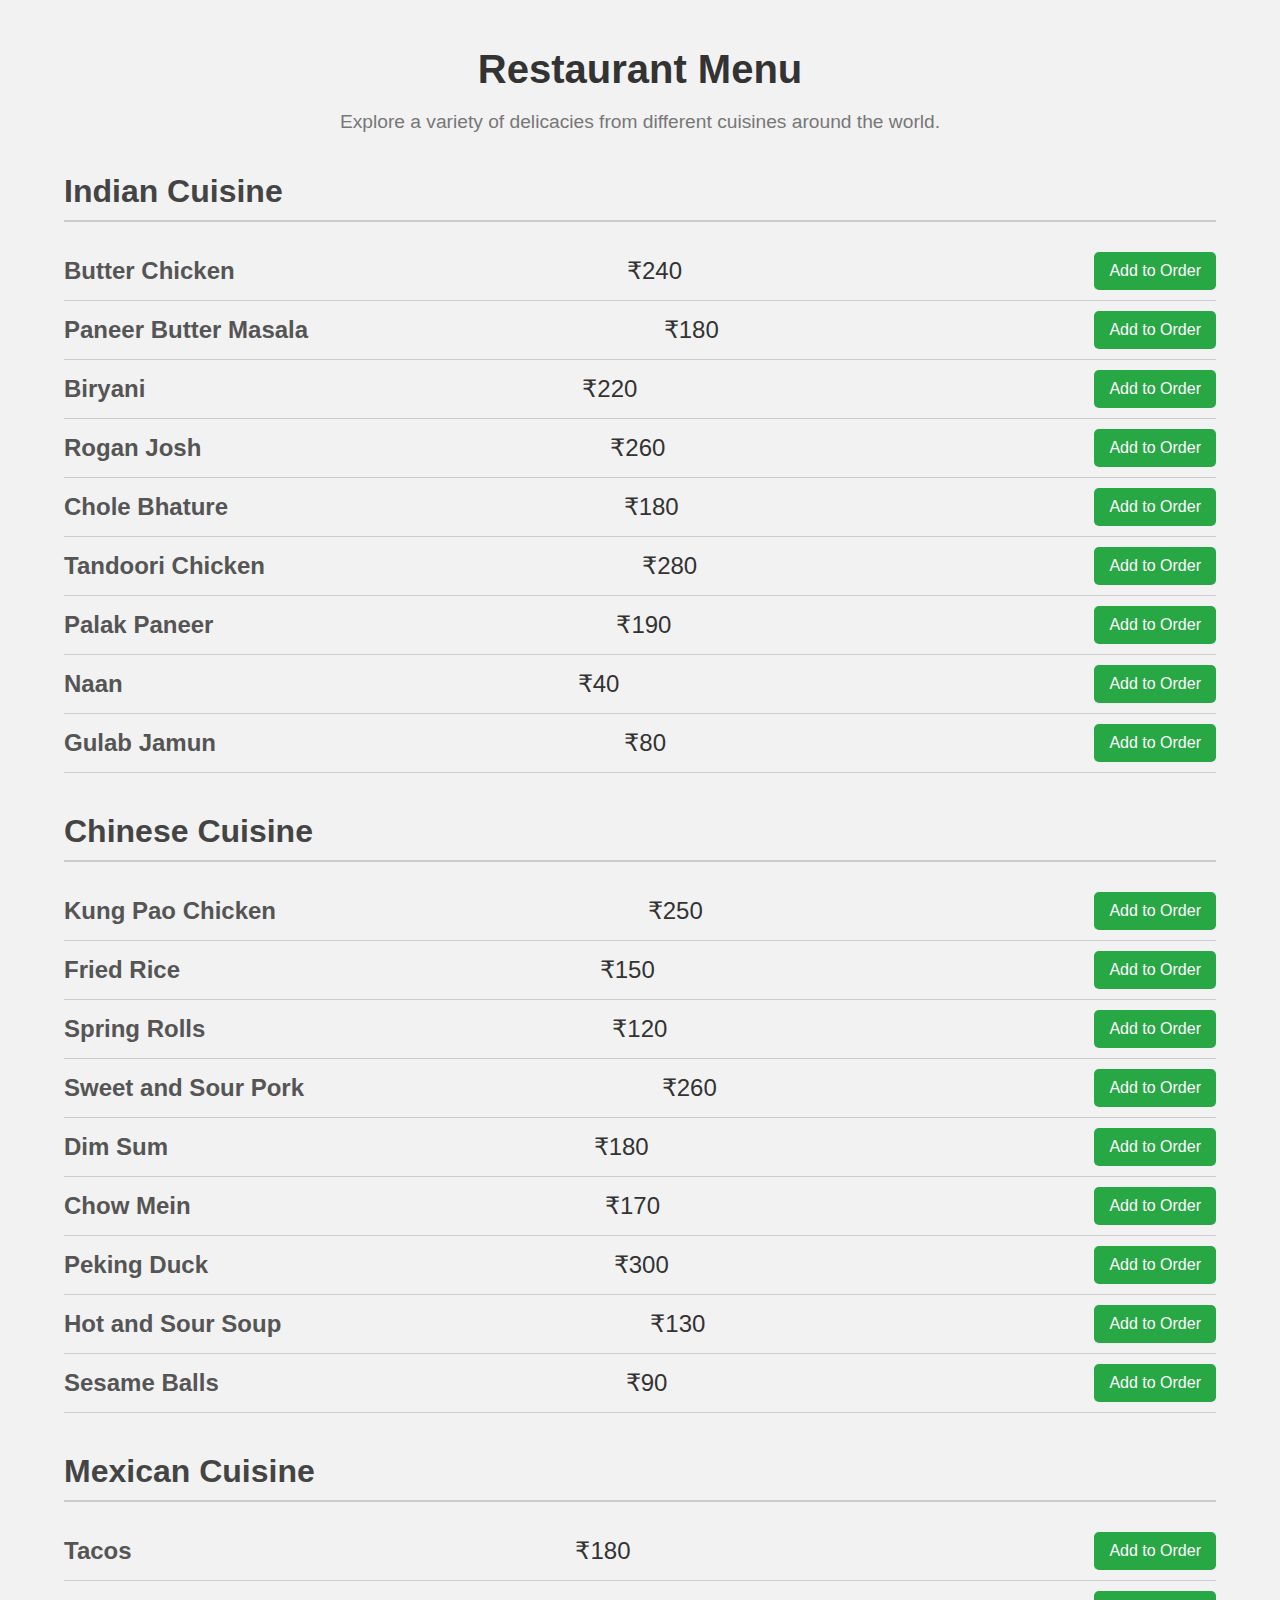
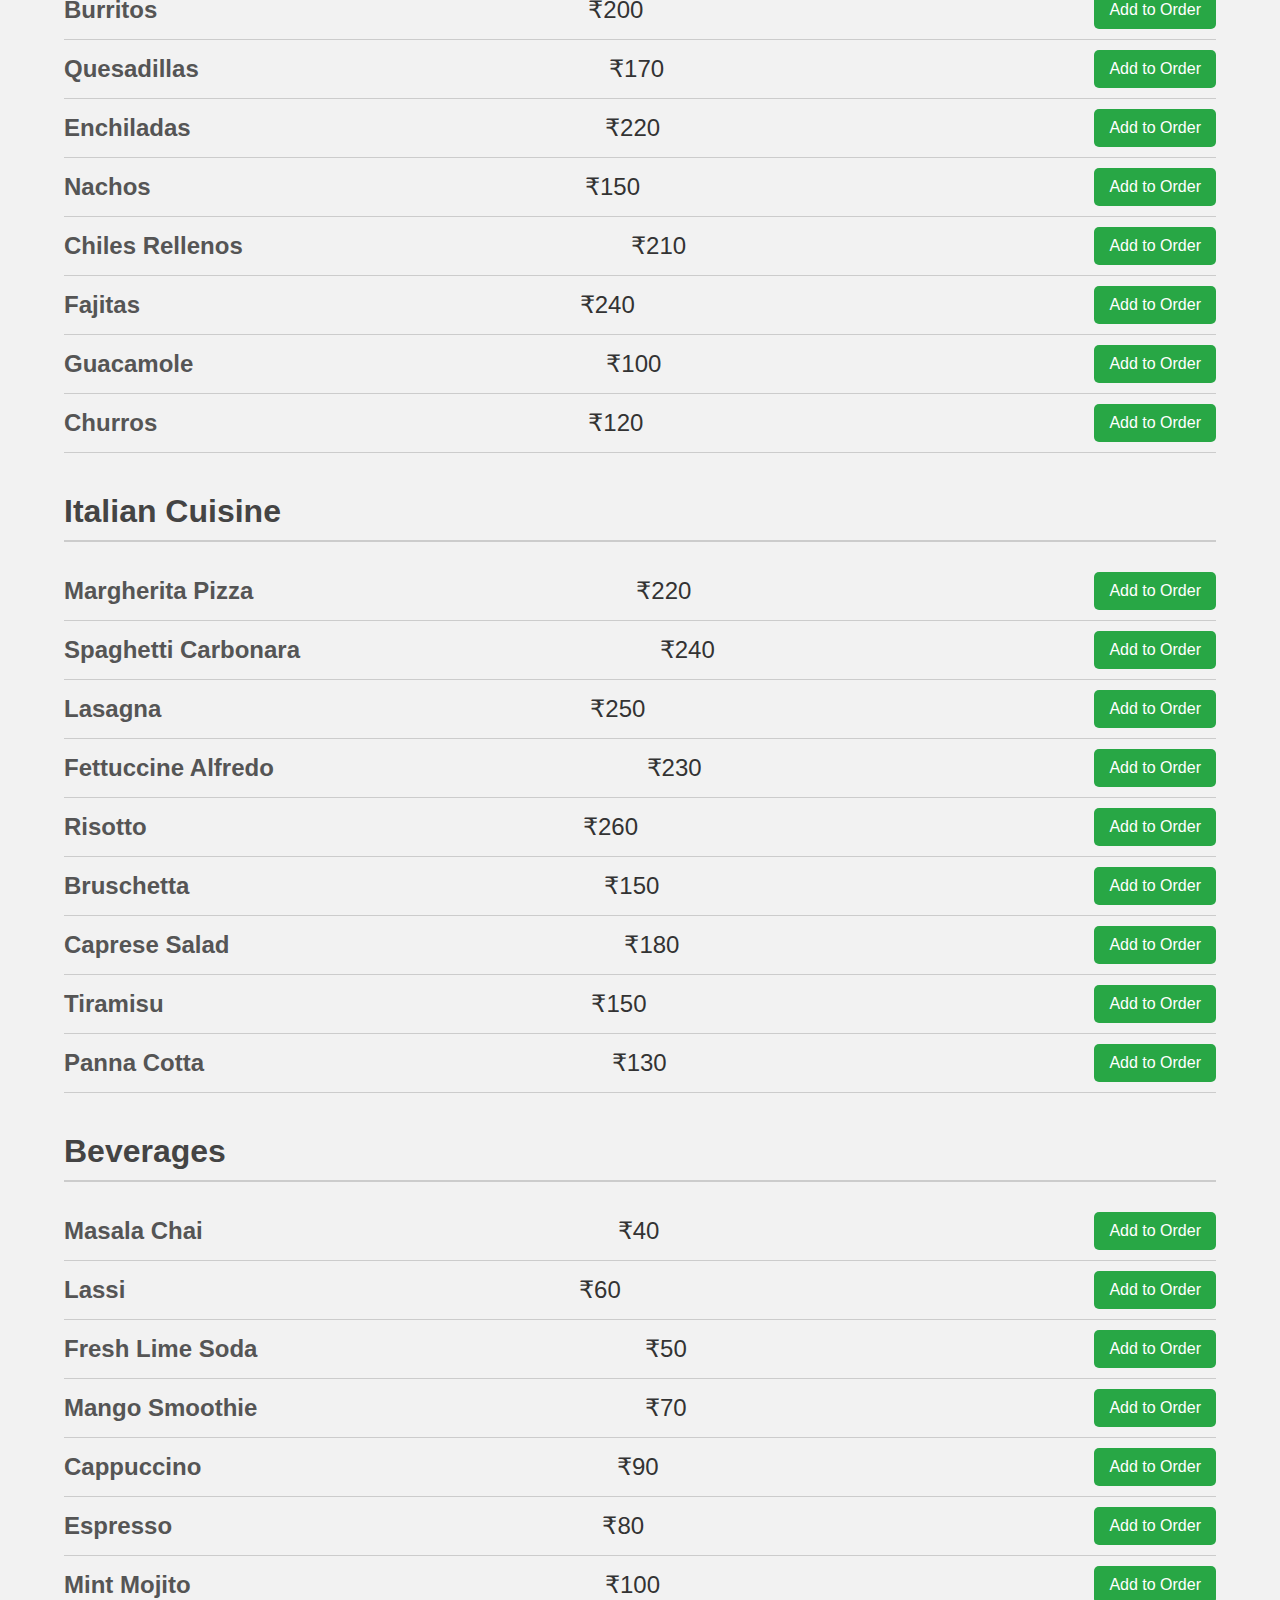
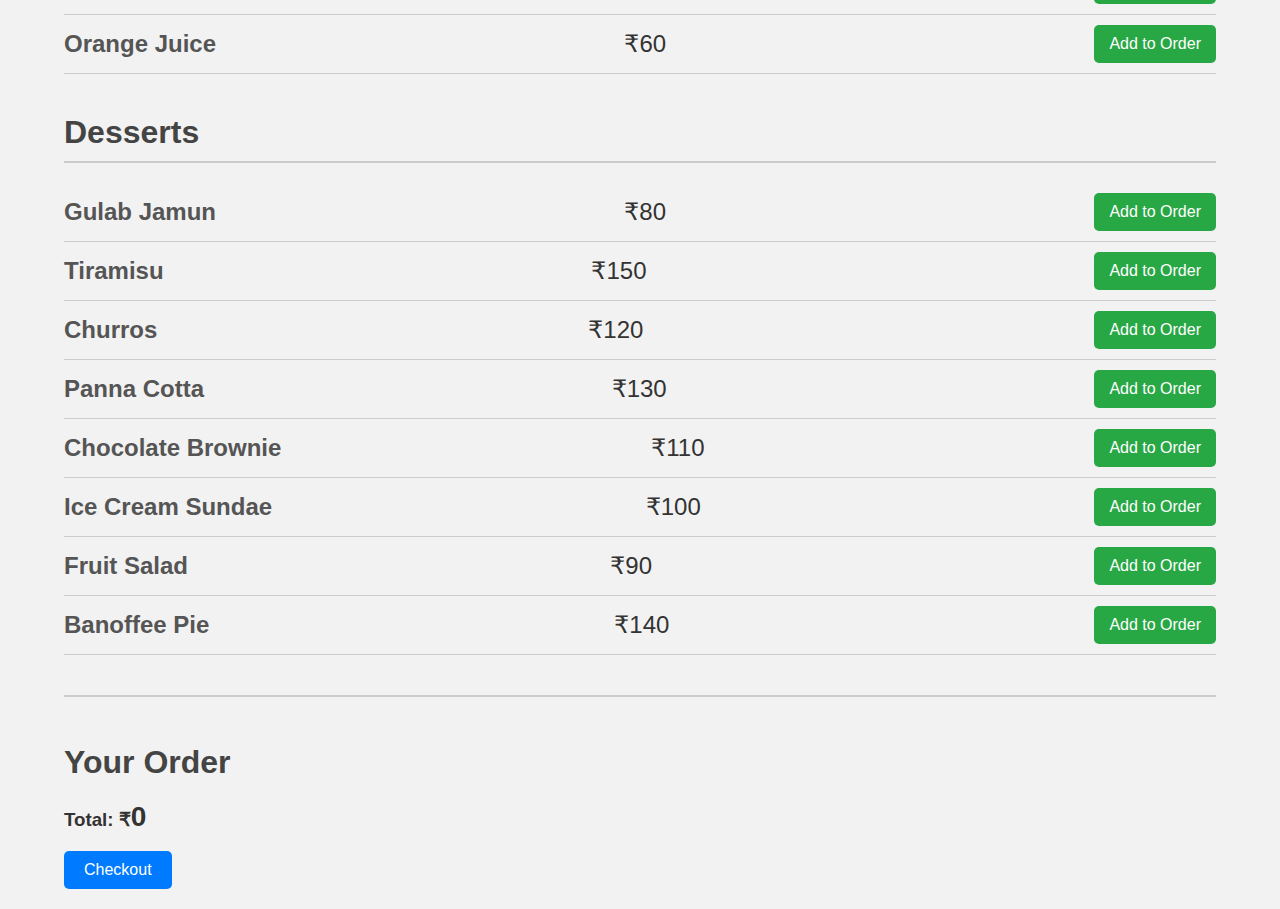
==== menu.html @ 2092a17e "Add files via upload" ====
<!DOCTYPE html>
<html lang="en">
<head>
    <meta charset="UTF-8">
    <meta name="viewport" content="width=device-width, initial-scale=1.0">
    <title>Menu</title>
    <link rel="stylesheet" href="styles.css">
</head>
<body>
    <div class="container">
        <header>
            <h1>Restaurant Menu</h1>
            <p>Explore a variety of delicacies from different cuisines around the world.</p>
        </header>

        <!-- Indian Cuisine Section -->
        <section class="menu">
            <h2>Indian Cuisine</h2>
            <div class="menu-item">
                <h3>Butter Chicken</h3>
                <span class="price">₹240</span>
                <button class="add-btn" onclick="addToOrder('Butter Chicken', 240)">Add to Order</button>
            </div>
            <div class="menu-item">
                <h3>Paneer Butter Masala</h3>
                <span class="price">₹180</span>
                <button class="add-btn" onclick="addToOrder('Paneer Butter Masala', 180)">Add to Order</button>
            </div>
            <div class="menu-item">
                <h3>Biryani</h3>
                <span class="price">₹220</span>
                <button class="add-btn" onclick="addToOrder('Biryani', 220)">Add to Order</button>
            </div>
            <div class="menu-item">
                <h3>Rogan Josh</h3>
                <span class="price">₹260</span>
                <button class="add-btn" onclick="addToOrder('Rogan Josh', 260)">Add to Order</button>
            </div>
            <div class="menu-item">
                <h3>Chole Bhature</h3>
                <span class="price">₹180</span>
                <button class="add-btn" onclick="addToOrder('Chole Bhature', 180)">Add to Order</button>
            </div>
            <div class="menu-item">
                <h3>Tandoori Chicken</h3>
                <span class="price">₹280</span>
                <button class="add-btn" onclick="addToOrder('Tandoori Chicken', 280)">Add to Order</button>
            </div>
            <div class="menu-item">
                <h3>Palak Paneer</h3>
                <span class="price">₹190</span>
                <button class="add-btn" onclick="addToOrder('Palak Paneer', 190)">Add to Order</button>
            </div>
            <div class="menu-item">
                <h3>Naan</h3>
                <span class="price">₹40</span>
                <button class="add-btn" onclick="addToOrder('Naan', 40)">Add to Order</button>
            </div>
            <div class="menu-item">
                <h3>Gulab Jamun</h3>
                <span class="price">₹80</span>
                <button class="add-btn" onclick="addToOrder('Gulab Jamun', 80)">Add to Order</button>
            </div>
        </section>

        <!-- Chinese Cuisine Section -->
        <section class="menu">
            <h2>Chinese Cuisine</h2>
            <div class="menu-item">
                <h3>Kung Pao Chicken</h3>
                <span class="price">₹250</span>
                <button class="add-btn" onclick="addToOrder('Kung Pao Chicken', 250)">Add to Order</button>
            </div>
            <div class="menu-item">
                <h3>Fried Rice</h3>
                <span class="price">₹150</span>
                <button class="add-btn" onclick="addToOrder('Fried Rice', 150)">Add to Order</button>
            </div>
            <div class="menu-item">
                <h3>Spring Rolls</h3>
                <span class="price">₹120</span>
                <button class="add-btn" onclick="addToOrder('Spring Rolls', 120)">Add to Order</button>
            </div>
            <div class="menu-item">
                <h3>Sweet and Sour Pork</h3>
                <span class="price">₹260</span>
                <button class="add-btn" onclick="addToOrder('Sweet and Sour Pork', 260)">Add to Order</button>
            </div>
            <div class="menu-item">
                <h3>Dim Sum</h3>
                <span class="price">₹180</span>
                <button class="add-btn" onclick="addToOrder('Dim Sum', 180)">Add to Order</button>
            </div>
            <div class="menu-item">
                <h3>Chow Mein</h3>
                <span class="price">₹170</span>
                <button class="add-btn" onclick="addToOrder('Chow Mein', 170)">Add to Order</button>
            </div>
            <div class="menu-item">
                <h3>Peking Duck</h3>
                <span class="price">₹300</span>
                <button class="add-btn" onclick="addToOrder('Peking Duck', 300)">Add to Order</button>
            </div>
            <div class="menu-item">
                <h3>Hot and Sour Soup</h3>
                <span class="price">₹130</span>
                <button class="add-btn" onclick="addToOrder('Hot and Sour Soup', 130)">Add to Order</button>
            </div>
            <div class="menu-item">
                <h3>Sesame Balls</h3>
                <span class="price">₹90</span>
                <button class="add-btn" onclick="addToOrder('Sesame Balls', 90)">Add to Order</button>
            </div>
        </section>

        <!-- Mexican Cuisine Section -->
        <section class="menu">
            <h2>Mexican Cuisine</h2>
            <div class="menu-item">
                <h3>Tacos</h3>
                <span class="price">₹180</span>
                <button class="add-btn" onclick="addToOrder('Tacos', 180)">Add to Order</button>
            </div>
            <div class="menu-item">
                <h3>Burritos</h3>
                <span class="price">₹200</span>
                <button class="add-btn" onclick="addToOrder('Burritos', 200)">Add to Order</button>
            </div>
            <div class="menu-item">
                <h3>Quesadillas</h3>
                <span class="price">₹170</span>
                <button class="add-btn" onclick="addToOrder('Quesadillas', 170)">Add to Order</button>
            </div>
            <div class="menu-item">
                <h3>Enchiladas</h3>
                <span class="price">₹220</span>
                <button class="add-btn" onclick="addToOrder('Enchiladas', 220)">Add to Order</button>
            </div>
            <div class="menu-item">
                <h3>Nachos</h3>
                <span class="price">₹150</span>
                <button class="add-btn" onclick="addToOrder('Nachos', 150)">Add to Order</button>
            </div>
            <div class="menu-item">
                <h3>Chiles Rellenos</h3>
                <span class="price">₹210</span>
                <button class="add-btn" onclick="addToOrder('Chiles Rellenos', 210)">Add to Order</button>
            </div>
            <div class="menu-item">
                <h3>Fajitas</h3>
                <span class="price">₹240</span>
                <button class="add-btn" onclick="addToOrder('Fajitas', 240)">Add to Order</button>
            </div>
            <div class="menu-item">
                <h3>Guacamole</h3>
                <span class="price">₹100</span>
                <button class="add-btn" onclick="addToOrder('Guacamole', 100)">Add to Order</button>
            </div>
            <div class="menu-item">
                <h3>Churros</h3>
                <span class="price">₹120</span>
                <button class="add-btn" onclick="addToOrder('Churros', 120)">Add to Order</button>
            </div>
        </section>

        <!-- Italian Cuisine Section -->
        <section class="menu">
            <h2>Italian Cuisine</h2>
            <div class="menu-item">
                <h3>Margherita Pizza</h3>
                <span class="price">₹220</span>
                <button class="add-btn" onclick="addToOrder('Margherita Pizza', 220)">Add to Order</button>
            </div>
            <div class="menu-item">
                <h3>Spaghetti Carbonara</h3>
                <span class="price">₹240</span>
                <button class="add-btn" onclick="addToOrder('Spaghetti Carbonara', 240)">Add to Order</button>
            </div>
            <div class="menu-item">
                <h3>Lasagna</h3>
                <span class="price">₹250</span>
                <button class="add-btn" onclick="addToOrder('Lasagna', 250)">Add to Order</button>
            </div>
            <div class="menu-item">
                <h3>Fettuccine Alfredo</h3>
                <span class="price">₹230</span>
                <button class="add-btn" onclick="addToOrder('Fettuccine Alfredo', 230)">Add to Order</button>
            </div>
            <div class="menu-item">
                <h3>Risotto</h3>
                <span class="price">₹260</span>
                <button class="add-btn" onclick="addToOrder('Risotto', 260)">Add to Order</button>
            </div>
            <div class="menu-item">
                <h3>Bruschetta</h3>
                <span class="price">₹150</span>
                <button class="add-btn" onclick="addToOrder('Bruschetta', 150)">Add to Order</button>
            </div>
            <div class="menu-item">
                <h3>Caprese Salad</h3>
                <span class="price">₹180</span>
                <button class="add-btn" onclick="addToOrder('Caprese Salad', 180)">Add to Order</button>
            </div>
            <div class="menu-item">
                <h3>Tiramisu</h3>
                <span class="price">₹150</span>
                <button class="add-btn" onclick="addToOrder('Tiramisu', 150)">Add to Order</button>
            </div>
            <div class="menu-item">
                <h3>Panna Cotta</h3>
                <span class="price">₹130</span>
                <button class="add-btn" onclick="addToOrder('Panna Cotta', 130)">Add to Order</button>
            </div>
        </section>

        <!-- Beverages Section -->
        <section class="menu">
            <h2>Beverages</h2>
            <div class="menu-item">
                <h3>Masala Chai</h3>
                <span class="price">₹40</span>
                <button class="add-btn" onclick="addToOrder('Masala Chai', 40)">Add to Order</button>
            </div>
            <div class="menu-item">
                <h3>Lassi</h3>
                <span class="price">₹60</span>
                <button class="add-btn" onclick="addToOrder('Lassi', 60)">Add to Order</button>
            </div>
            <div class="menu-item">
                <h3>Fresh Lime Soda</h3>
                <span class="price">₹50</span>
                <button class="add-btn" onclick="addToOrder('Fresh Lime Soda', 50)">Add to Order</button>
            </div>
            <div class="menu-item">
                <h3>Mango Smoothie</h3>
                <span class="price">₹70</span>
                <button class="add-btn" onclick="addToOrder('Mango Smoothie', 70)">Add to Order</button>
            </div>
            <div class="menu-item">
                <h3>Cappuccino</h3>
                <span class="price">₹90</span>
                <button class="add-btn" onclick="addToOrder('Cappuccino', 90)">Add to Order</button>
            </div>
            <div class="menu-item">
                <h3>Espresso</h3>
                <span class="price">₹80</span>
                <button class="add-btn" onclick="addToOrder('Espresso', 80)">Add to Order</button>
            </div>
            <div class="menu-item">
                <h3>Mint Mojito</h3>
                <span class="price">₹100</span>
                <button class="add-btn" onclick="addToOrder('Mint Mojito', 100)">Add to Order</button>
            </div>
            <div class="menu-item">
                <h3>Orange Juice</h3>
                <span class="price">₹60</span>
                <button class="add-btn" onclick="addToOrder('Orange Juice', 60)">Add to Order</button>
            </div>
        </section>

        <!-- Desserts Section -->
        <section class="menu">
            <h2>Desserts</h2>
            <div class="menu-item">
                <h3>Gulab Jamun</h3>
                <span class="price">₹80</span>
                <button class="add-btn" onclick="addToOrder('Gulab Jamun', 80)">Add to Order</button>
            </div>
            <div class="menu-item">
                <h3>Tiramisu</h3>
                <span class="price">₹150</span>
                <button class="add-btn" onclick="addToOrder('Tiramisu', 150)">Add to Order</button>
            </div>
            <div class="menu-item">
                <h3>Churros</h3>
                <span class="price">₹120</span>
                <button class="add-btn" onclick="addToOrder('Churros', 120)">Add to Order</button>
            </div>
            <div class="menu-item">
                <h3>Panna Cotta</h3>
                <span class="price">₹130</span>
                <button class="add-btn" onclick="addToOrder('Panna Cotta', 130)">Add to Order</button>
            </div>
            <div class="menu-item">
                <h3>Chocolate Brownie</h3>
                <span class="price">₹110</span>
                <button class="add-btn" onclick="addToOrder('Chocolate Brownie', 110)">Add to Order</button>
            </div>
            <div class="menu-item">
                <h3>Ice Cream Sundae</h3>
                <span class="price">₹100</span>
                <button class="add-btn" onclick="addToOrder('Ice Cream Sundae', 100)">Add to Order</button>
            </div>
            <div class="menu-item">
                <h3>Fruit Salad</h3>
                <span class="price">₹90</span>
                <button class="add-btn" onclick="addToOrder('Fruit Salad', 90)">Add to Order</button>
            </div>
            <div class="menu-item">
                <h3>Banoffee Pie</h3>
                <span class="price">₹140</span>
                <button class="add-btn" onclick="addToOrder('Banoffee Pie', 140)">Add to Order</button>
            </div>
        </section>

        <!-- Order Summary Section -->
        <footer>
            <h2>Your Order</h2>
            <div id="order-list"></div>
            <h3>Total: ₹<span id="total-amount">0</span></h3>
            <button id="checkout-btn">Checkout</button>
        </footer>
    </div>

    <script src="Menu.js"></script>
</body>
</html>
---- styles.css ----
/* General styles */
body {
    font-family: Arial, sans-serif;
    margin: 0;
    padding: 0;
    background-color: #f2f2f2; /* Light grey background */
    color: #333;
}

.container {
    width: 90%;
    max-width: 1200px;
    margin: 0 auto;
    padding: 20px;
}

header {
    text-align: center;
    margin-bottom: 40px;
}

h1 {
    font-size: 2.5em;
    color: #333;
    margin-bottom: 10px;
}

p {
    font-size: 1.2em;
    color: #777;
}

/* Menu Section Styles */
.menu {
    margin-bottom: 40px;
}

.menu h2 {
    font-size: 2em;
    color: #444;
    border-bottom: 2px solid #ccc;
    padding-bottom: 10px;
    margin-bottom: 20px;
}

.menu-item {
    display: flex;
    justify-content: space-between;
    align-items: center;
    padding: 10px 0;
    border-bottom: 1px solid #ccc;
}

.menu-item h3 {
    font-size: 1.5em;
    color: #555;
    margin: 0;
}

.price {
    font-size: 1.5em;
    color: #333;
    margin-right: 20px;
}

.add-btn {
    background-color: #28a745;
    color: #fff;
    border: none;
    padding: 10px 15px;
    cursor: pointer;
    font-size: 1em;
    border-radius: 5px;
    transition: background-color 0.3s ease;
}

.add-btn:hover {
    background-color: #218838;
}

/* Footer/Order Summary Styles */
footer {
    border-top: 2px solid #ccc;
    padding-top: 20px;
}

footer h2 {
    font-size: 2em;
    color: #444;
    margin-bottom: 10px;
}

#order-list {
    margin-bottom: 20px;
    font-size: 1.2em;
}

#total-amount {
    font-size: 1.5em;
    color: #333;
}

#checkout-btn {
    background-color: #007bff;
    color: #fff;
    border: none;
    padding: 10px 20px;
    cursor: pointer;
    font-size: 1em;
    border-radius: 5px;
    transition: background-color 0.3s ease;
}

#checkout-btn:hover {
    background-color: #0056b3;
}

/* Responsive Design */
@media (max-width: 768px) {
    .menu-item {
        flex-direction: column;
        align-items: flex-start;
    }

    .price {
        margin-right: 0;
        margin-bottom: 10px;
    }

    .add-btn {
        width: 100%;
        text-align: center;
    }
}
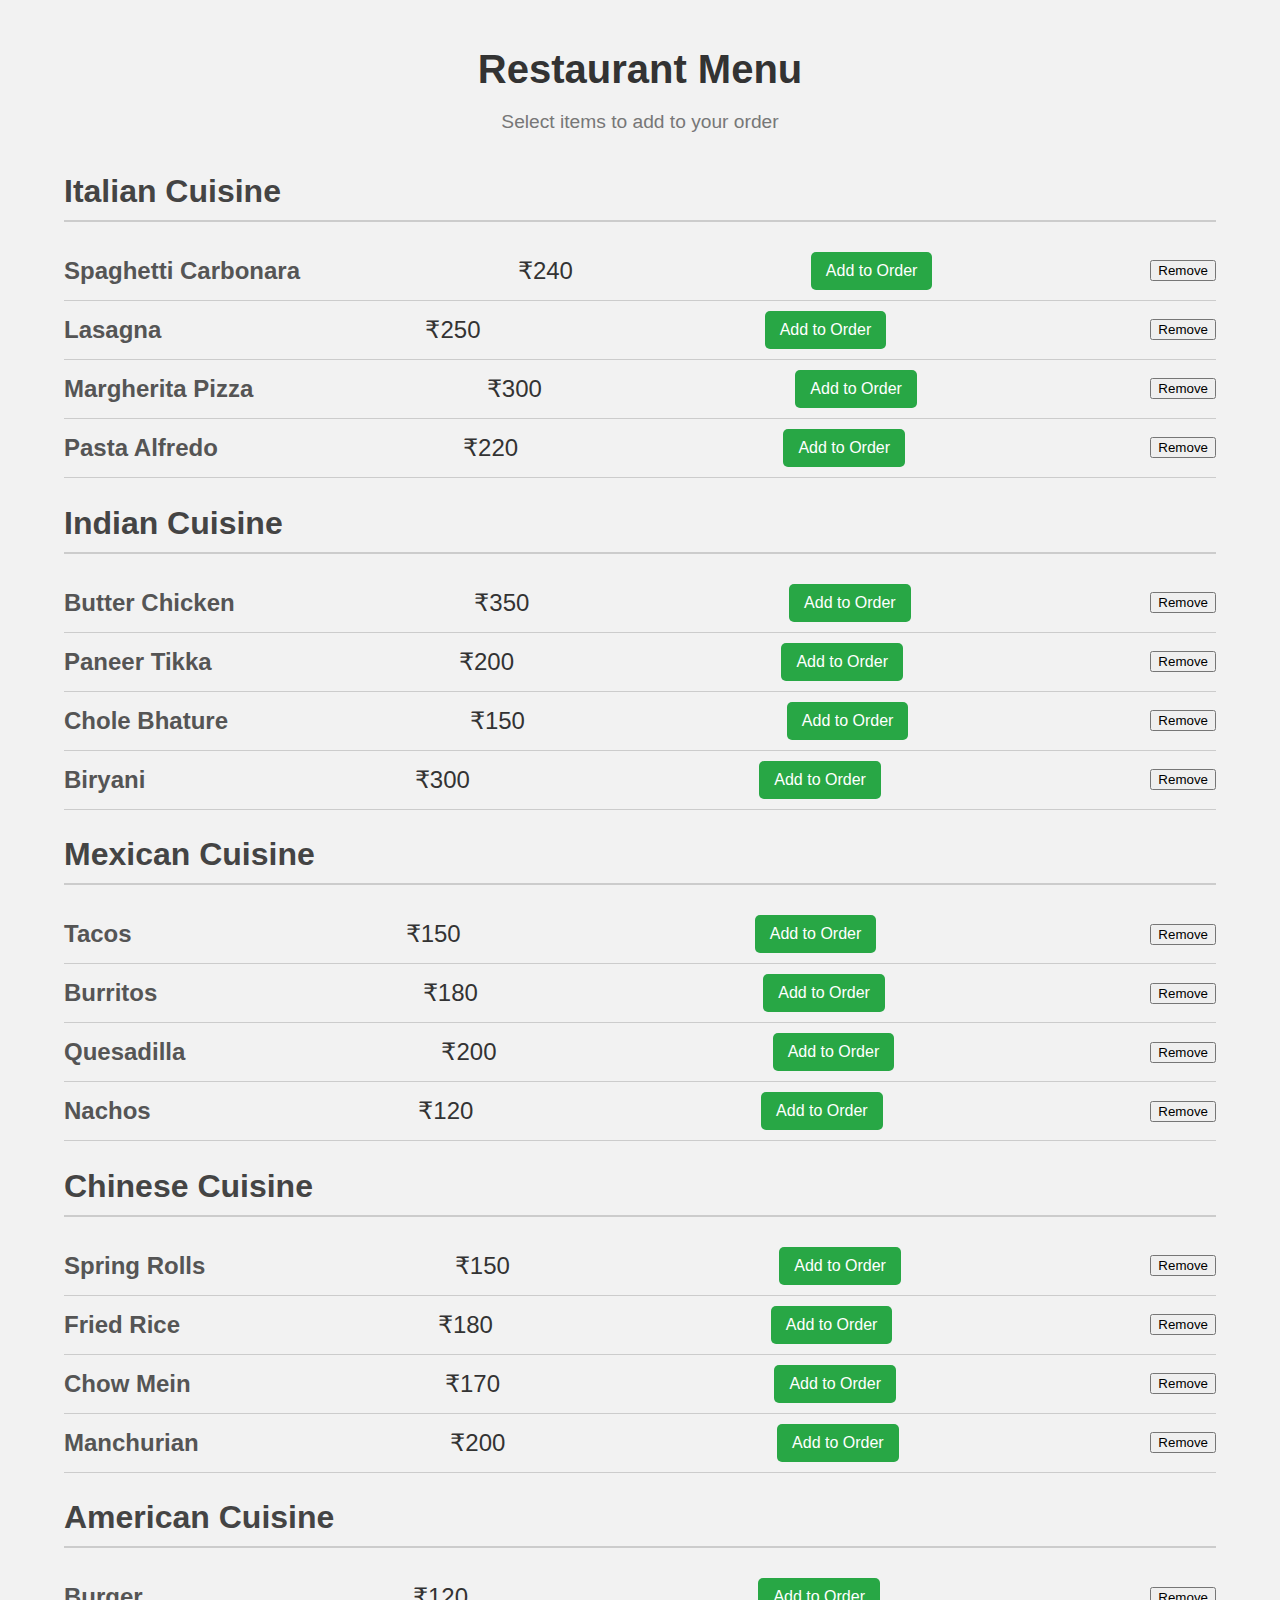
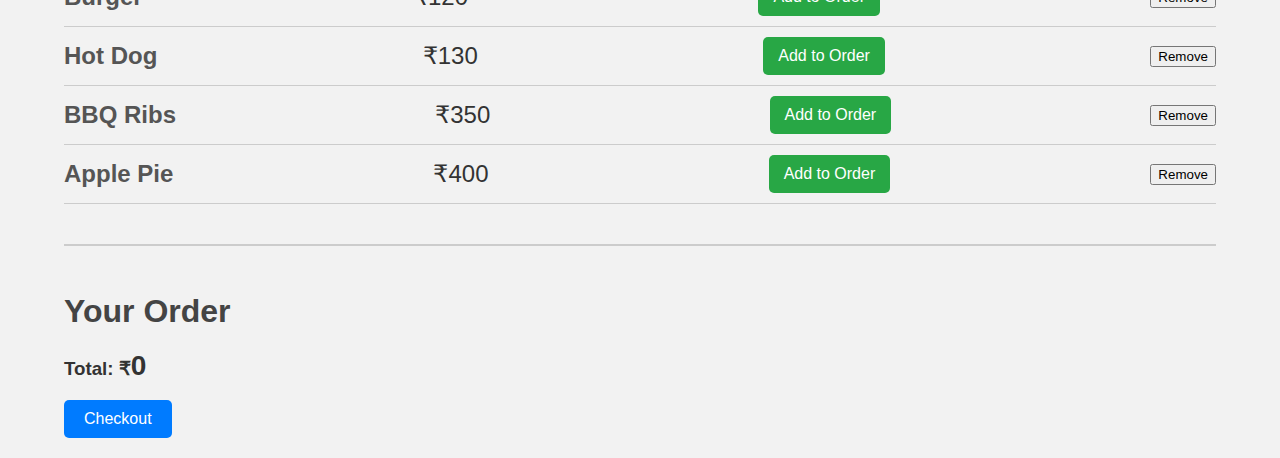
==== commit c268896e: "Update menu.html" ====
--- a/menu.html
+++ b/menu.html
@@ -3,312 +3,162 @@
 <head>
     <meta charset="UTF-8">
     <meta name="viewport" content="width=device-width, initial-scale=1.0">
-    <title>Menu</title>
+    <title>Restaurant Menu</title>
     <link rel="stylesheet" href="styles.css">
 </head>
 <body>
     <div class="container">
         <header>
             <h1>Restaurant Menu</h1>
-            <p>Explore a variety of delicacies from different cuisines around the world.</p>
+            <p>Select items to add to your order</p>
         </header>
 
-        <!-- Indian Cuisine Section -->
+        <!-- Menu Section -->
         <section class="menu">
+
+            <!-- Italian Cuisine -->
+            <h2>Italian Cuisine</h2>
+            <div class="menu-item">
+                <h3>Spaghetti Carbonara</h3>
+                <span class="price">₹240</span>
+                <button class="add-btn" onclick="addToOrder('Spaghetti Carbonara', 240)">Add to Order</button>
+                <button class="remove-btn" onclick="removeFromOrder('Spaghetti Carbonara', 240)">Remove</button>
+            </div>
+            <div class="menu-item">
+                <h3>Lasagna</h3>
+                <span class="price">₹250</span>
+                <button class="add-btn" onclick="addToOrder('Lasagna', 250)">Add to Order</button>
+                <button class="remove-btn" onclick="removeFromOrder('Lasagna', 250)">Remove</button>
+            </div>
+            <div class="menu-item">
+                <h3>Margherita Pizza</h3>
+                <span class="price">₹300</span>
+                <button class="add-btn" onclick="addToOrder('Margherita Pizza', 300)">Add to Order</button>
+                <button class="remove-btn" onclick="removeFromOrder('Margherita Pizza', 300)">Remove</button>
+            </div>
+            <div class="menu-item">
+                <h3>Pasta Alfredo</h3>
+                <span class="price">₹220</span>
+                <button class="add-btn" onclick="addToOrder('Pasta Alfredo', 220)">Add to Order</button>
+                <button class="remove-btn" onclick="removeFromOrder('Pasta Alfredo', 220)">Remove</button>
+            </div>
+
+            <!-- Indian Cuisine -->
             <h2>Indian Cuisine</h2>
             <div class="menu-item">
                 <h3>Butter Chicken</h3>
-                <span class="price">₹240</span>
-                <button class="add-btn" onclick="addToOrder('Butter Chicken', 240)">Add to Order</button>
+                <span class="price">₹350</span>
+                <button class="add-btn" onclick="addToOrder('Butter Chicken', 350)">Add to Order</button>
+                <button class="remove-btn" onclick="removeFromOrder('Butter Chicken', 350)">Remove</button>
             </div>
             <div class="menu-item">
-                <h3>Paneer Butter Masala</h3>
-                <span class="price">₹180</span>
-                <button class="add-btn" onclick="addToOrder('Paneer Butter Masala', 180)">Add to Order</button>
+                <h3>Paneer Tikka</h3>
+                <span class="price">₹200</span>
+                <button class="add-btn" onclick="addToOrder('Paneer Tikka', 200)">Add to Order</button>
+                <button class="remove-btn" onclick="removeFromOrder('Paneer Tikka', 200)">Remove</button>
+            </div>
+            <div class="menu-item">
+                <h3>Chole Bhature</h3>
+                <span class="price">₹150</span>
+                <button class="add-btn" onclick="addToOrder('Chole Bhature', 150)">Add to Order</button>
+                <button class="remove-btn" onclick="removeFromOrder('Chole Bhature', 150)">Remove</button>
             </div>
             <div class="menu-item">
                 <h3>Biryani</h3>
-                <span class="price">₹220</span>
-                <button class="add-btn" onclick="addToOrder('Biryani', 220)">Add to Order</button>
+                <span class="price">₹300</span>
+                <button class="add-btn" onclick="addToOrder('Biryani', 300)">Add to Order</button>
+                <button class="remove-btn" onclick="removeFromOrder('Biryani', 300)">Remove</button>
+            </div>
+
+            <!-- Mexican Cuisine -->
+            <h2>Mexican Cuisine</h2>
+            <div class="menu-item">
+                <h3>Tacos</h3>
+                <span class="price">₹150</span>
+                <button class="add-btn" onclick="addToOrder('Tacos', 150)">Add to Order</button>
+                <button class="remove-btn" onclick="removeFromOrder('Tacos', 150)">Remove</button>
             </div>
             <div class="menu-item">
-                <h3>Rogan Josh</h3>
-                <span class="price">₹260</span>
-                <button class="add-btn" onclick="addToOrder('Rogan Josh', 260)">Add to Order</button>
+                <h3>Burritos</h3>
+                <span class="price">₹180</span>
+                <button class="add-btn" onclick="addToOrder('Burritos', 180)">Add to Order</button>
+                <button class="remove-btn" onclick="removeFromOrder('Burritos', 180)">Remove</button>
             </div>
             <div class="menu-item">
-                <h3>Chole Bhature</h3>
-                <span class="price">₹180</span>
-                <button class="add-btn" onclick="addToOrder('Chole Bhature', 180)">Add to Order</button>
+                <h3>Quesadilla</h3>
+                <span class="price">₹200</span>
+                <button class="add-btn" onclick="addToOrder('Quesadilla', 200)">Add to Order</button>
+                <button class="remove-btn" onclick="removeFromOrder('Quesadilla', 200)">Remove</button>
             </div>
             <div class="menu-item">
-                <h3>Tandoori Chicken</h3>
-                <span class="price">₹280</span>
-                <button class="add-btn" onclick="addToOrder('Tandoori Chicken', 280)">Add to Order</button>
+                <h3>Nachos</h3>
+                <span class="price">₹120</span>
+                <button class="add-btn" onclick="addToOrder('Nachos', 120)">Add to Order</button>
+                <button class="remove-btn" onclick="removeFromOrder('Nachos', 120)">Remove</button>
             </div>
-            <div class="menu-item">
-                <h3>Palak Paneer</h3>
-                <span class="price">₹190</span>
-                <button class="add-btn" onclick="addToOrder('Palak Paneer', 190)">Add to Order</button>
-            </div>
-            <div class="menu-item">
-                <h3>Naan</h3>
-                <span class="price">₹40</span>
-                <button class="add-btn" onclick="addToOrder('Naan', 40)">Add to Order</button>
-            </div>
-            <div class="menu-item">
-                <h3>Gulab Jamun</h3>
-                <span class="price">₹80</span>
-                <button class="add-btn" onclick="addToOrder('Gulab Jamun', 80)">Add to Order</button>
-            </div>
-        </section>
 
-        <!-- Chinese Cuisine Section -->
-        <section class="menu">
+            <!-- Chinese Cuisine -->
             <h2>Chinese Cuisine</h2>
             <div class="menu-item">
-                <h3>Kung Pao Chicken</h3>
-                <span class="price">₹250</span>
-                <button class="add-btn" onclick="addToOrder('Kung Pao Chicken', 250)">Add to Order</button>
+                <h3>Spring Rolls</h3>
+                <span class="price">₹150</span>
+                <button class="add-btn" onclick="addToOrder('Spring Rolls', 150)">Add to Order</button>
+                <button class="remove-btn" onclick="removeFromOrder('Spring Rolls', 150)">Remove</button>
             </div>
             <div class="menu-item">
                 <h3>Fried Rice</h3>
-                <span class="price">₹150</span>
-                <button class="add-btn" onclick="addToOrder('Fried Rice', 150)">Add to Order</button>
-            </div>
-            <div class="menu-item">
-                <h3>Spring Rolls</h3>
-                <span class="price">₹120</span>
-                <button class="add-btn" onclick="addToOrder('Spring Rolls', 120)">Add to Order</button>
-            </div>
-            <div class="menu-item">
-                <h3>Sweet and Sour Pork</h3>
-                <span class="price">₹260</span>
-                <button class="add-btn" onclick="addToOrder('Sweet and Sour Pork', 260)">Add to Order</button>
-            </div>
-            <div class="menu-item">
-                <h3>Dim Sum</h3>
                 <span class="price">₹180</span>
-                <button class="add-btn" onclick="addToOrder('Dim Sum', 180)">Add to Order</button>
+                <button class="add-btn" onclick="addToOrder('Fried Rice', 180)">Add to Order</button>
+                <button class="remove-btn" onclick="removeFromOrder('Fried Rice', 180)">Remove</button>
             </div>
             <div class="menu-item">
                 <h3>Chow Mein</h3>
                 <span class="price">₹170</span>
                 <button class="add-btn" onclick="addToOrder('Chow Mein', 170)">Add to Order</button>
+                <button class="remove-btn" onclick="removeFromOrder('Chow Mein', 170)">Remove</button>
             </div>
             <div class="menu-item">
-                <h3>Peking Duck</h3>
-                <span class="price">₹300</span>
-                <button class="add-btn" onclick="addToOrder('Peking Duck', 300)">Add to Order</button>
+                <h3>Manchurian</h3>
+                <span class="price">₹200</span>
+                <button class="add-btn" onclick="addToOrder('Manchurian', 200)">Add to Order</button>
+                <button class="remove-btn" onclick="removeFromOrder('Manchurian', 200)">Remove</button>
+            </div>
+
+            <!-- American Cuisine -->
+            <h2>American Cuisine</h2>
+            <div class="menu-item">
+                <h3>Burger</h3>
+                <span class="price">₹120</span>
+                <button class="add-btn" onclick="addToOrder('Burger', 120)">Add to Order</button>
+                <button class="remove-btn" onclick="removeFromOrder('Burger', 120)">Remove</button>
             </div>
             <div class="menu-item">
-                <h3>Hot and Sour Soup</h3>
+                <h3>Hot Dog</h3>
                 <span class="price">₹130</span>
-                <button class="add-btn" onclick="addToOrder('Hot and Sour Soup', 130)">Add to Order</button>
+                <button class="add-btn" onclick="addToOrder('Hot Dog', 130)">Add to Order</button>
+                <button class="remove-btn" onclick="removeFromOrder('Hot Dog', 130)">Remove</button>
             </div>
             <div class="menu-item">
-                <h3>Sesame Balls</h3>
-                <span class="price">₹90</span>
-                <button class="add-btn" onclick="addToOrder('Sesame Balls', 90)">Add to Order</button>
+                <h3>BBQ Ribs</h3>
+                <span class="price">₹350</span>
+                <button class="add-btn" onclick="addToOrder('BBQ Ribs', 350)">Add to Order</button>
+                <button class="remove-btn" onclick="removeFromOrder('BBQ Ribs', 350)">Remove</button>
             </div>
+            <div class="menu-item">
+                <h3>Apple Pie</h3>
+                <span class="price">₹400</span>
+                <button class="add-btn" onclick="addToOrder('Apple Pie', 400)">Add to Order</button>
+                <button class="remove-btn" onclick="removeFromOrder('Apple Pie', 400)">Remove</button>
+            </div>
+
         </section>
 
-        <!-- Mexican Cuisine Section -->
-        <section class="menu">
-            <h2>Mexican Cuisine</h2>
-            <div class="menu-item">
-                <h3>Tacos</h3>
-                <span class="price">₹180</span>
-                <button class="add-btn" onclick="addToOrder('Tacos', 180)">Add to Order</button>
-            </div>
-            <div class="menu-item">
-                <h3>Burritos</h3>
-                <span class="price">₹200</span>
-                <button class="add-btn" onclick="addToOrder('Burritos', 200)">Add to Order</button>
-            </div>
-            <div class="menu-item">
-                <h3>Quesadillas</h3>
-                <span class="price">₹170</span>
-                <button class="add-btn" onclick="addToOrder('Quesadillas', 170)">Add to Order</button>
-            </div>
-            <div class="menu-item">
-                <h3>Enchiladas</h3>
-                <span class="price">₹220</span>
-                <button class="add-btn" onclick="addToOrder('Enchiladas', 220)">Add to Order</button>
-            </div>
-            <div class="menu-item">
-                <h3>Nachos</h3>
-                <span class="price">₹150</span>
-                <button class="add-btn" onclick="addToOrder('Nachos', 150)">Add to Order</button>
-            </div>
-            <div class="menu-item">
-                <h3>Chiles Rellenos</h3>
-                <span class="price">₹210</span>
-                <button class="add-btn" onclick="addToOrder('Chiles Rellenos', 210)">Add to Order</button>
-            </div>
-            <div class="menu-item">
-                <h3>Fajitas</h3>
-                <span class="price">₹240</span>
-                <button class="add-btn" onclick="addToOrder('Fajitas', 240)">Add to Order</button>
-            </div>
-            <div class="menu-item">
-                <h3>Guacamole</h3>
-                <span class="price">₹100</span>
-                <button class="add-btn" onclick="addToOrder('Guacamole', 100)">Add to Order</button>
-            </div>
-            <div class="menu-item">
-                <h3>Churros</h3>
-                <span class="price">₹120</span>
-                <button class="add-btn" onclick="addToOrder('Churros', 120)">Add to Order</button>
-            </div>
-        </section>
-
-        <!-- Italian Cuisine Section -->
-        <section class="menu">
-            <h2>Italian Cuisine</h2>
-            <div class="menu-item">
-                <h3>Margherita Pizza</h3>
-                <span class="price">₹220</span>
-                <button class="add-btn" onclick="addToOrder('Margherita Pizza', 220)">Add to Order</button>
-            </div>
-            <div class="menu-item">
-                <h3>Spaghetti Carbonara</h3>
-                <span class="price">₹240</span>
-                <button class="add-btn" onclick="addToOrder('Spaghetti Carbonara', 240)">Add to Order</button>
-            </div>
-            <div class="menu-item">
-                <h3>Lasagna</h3>
-                <span class="price">₹250</span>
-                <button class="add-btn" onclick="addToOrder('Lasagna', 250)">Add to Order</button>
-            </div>
-            <div class="menu-item">
-                <h3>Fettuccine Alfredo</h3>
-                <span class="price">₹230</span>
-                <button class="add-btn" onclick="addToOrder('Fettuccine Alfredo', 230)">Add to Order</button>
-            </div>
-            <div class="menu-item">
-                <h3>Risotto</h3>
-                <span class="price">₹260</span>
-                <button class="add-btn" onclick="addToOrder('Risotto', 260)">Add to Order</button>
-            </div>
-            <div class="menu-item">
-                <h3>Bruschetta</h3>
-                <span class="price">₹150</span>
-                <button class="add-btn" onclick="addToOrder('Bruschetta', 150)">Add to Order</button>
-            </div>
-            <div class="menu-item">
-                <h3>Caprese Salad</h3>
-                <span class="price">₹180</span>
-                <button class="add-btn" onclick="addToOrder('Caprese Salad', 180)">Add to Order</button>
-            </div>
-            <div class="menu-item">
-                <h3>Tiramisu</h3>
-                <span class="price">₹150</span>
-                <button class="add-btn" onclick="addToOrder('Tiramisu', 150)">Add to Order</button>
-            </div>
-            <div class="menu-item">
-                <h3>Panna Cotta</h3>
-                <span class="price">₹130</span>
-                <button class="add-btn" onclick="addToOrder('Panna Cotta', 130)">Add to Order</button>
-            </div>
-        </section>
-
-        <!-- Beverages Section -->
-        <section class="menu">
-            <h2>Beverages</h2>
-            <div class="menu-item">
-                <h3>Masala Chai</h3>
-                <span class="price">₹40</span>
-                <button class="add-btn" onclick="addToOrder('Masala Chai', 40)">Add to Order</button>
-            </div>
-            <div class="menu-item">
-                <h3>Lassi</h3>
-                <span class="price">₹60</span>
-                <button class="add-btn" onclick="addToOrder('Lassi', 60)">Add to Order</button>
-            </div>
-            <div class="menu-item">
-                <h3>Fresh Lime Soda</h3>
-                <span class="price">₹50</span>
-                <button class="add-btn" onclick="addToOrder('Fresh Lime Soda', 50)">Add to Order</button>
-            </div>
-            <div class="menu-item">
-                <h3>Mango Smoothie</h3>
-                <span class="price">₹70</span>
-                <button class="add-btn" onclick="addToOrder('Mango Smoothie', 70)">Add to Order</button>
-            </div>
-            <div class="menu-item">
-                <h3>Cappuccino</h3>
-                <span class="price">₹90</span>
-                <button class="add-btn" onclick="addToOrder('Cappuccino', 90)">Add to Order</button>
-            </div>
-            <div class="menu-item">
-                <h3>Espresso</h3>
-                <span class="price">₹80</span>
-                <button class="add-btn" onclick="addToOrder('Espresso', 80)">Add to Order</button>
-            </div>
-            <div class="menu-item">
-                <h3>Mint Mojito</h3>
-                <span class="price">₹100</span>
-                <button class="add-btn" onclick="addToOrder('Mint Mojito', 100)">Add to Order</button>
-            </div>
-            <div class="menu-item">
-                <h3>Orange Juice</h3>
-                <span class="price">₹60</span>
-                <button class="add-btn" onclick="addToOrder('Orange Juice', 60)">Add to Order</button>
-            </div>
-        </section>
-
-        <!-- Desserts Section -->
-        <section class="menu">
-            <h2>Desserts</h2>
-            <div class="menu-item">
-                <h3>Gulab Jamun</h3>
-                <span class="price">₹80</span>
-                <button class="add-btn" onclick="addToOrder('Gulab Jamun', 80)">Add to Order</button>
-            </div>
-            <div class="menu-item">
-                <h3>Tiramisu</h3>
-                <span class="price">₹150</span>
-                <button class="add-btn" onclick="addToOrder('Tiramisu', 150)">Add to Order</button>
-            </div>
-            <div class="menu-item">
-                <h3>Churros</h3>
-                <span class="price">₹120</span>
-                <button class="add-btn" onclick="addToOrder('Churros', 120)">Add to Order</button>
-            </div>
-            <div class="menu-item">
-                <h3>Panna Cotta</h3>
-                <span class="price">₹130</span>
-                <button class="add-btn" onclick="addToOrder('Panna Cotta', 130)">Add to Order</button>
-            </div>
-            <div class="menu-item">
-                <h3>Chocolate Brownie</h3>
-                <span class="price">₹110</span>
-                <button class="add-btn" onclick="addToOrder('Chocolate Brownie', 110)">Add to Order</button>
-            </div>
-            <div class="menu-item">
-                <h3>Ice Cream Sundae</h3>
-                <span class="price">₹100</span>
-                <button class="add-btn" onclick="addToOrder('Ice Cream Sundae', 100)">Add to Order</button>
-            </div>
-            <div class="menu-item">
-                <h3>Fruit Salad</h3>
-                <span class="price">₹90</span>
-                <button class="add-btn" onclick="addToOrder('Fruit Salad', 90)">Add to Order</button>
-            </div>
-            <div class="menu-item">
-                <h3>Banoffee Pie</h3>
-                <span class="price">₹140</span>
-                <button class="add-btn" onclick="addToOrder('Banoffee Pie', 140)">Add to Order</button>
-            </div>
-        </section>
-
-        <!-- Order Summary Section -->
+        <!-- Order Summary -->
         <footer>
             <h2>Your Order</h2>
             <div id="order-list"></div>
             <h3>Total: ₹<span id="total-amount">0</span></h3>
-            <button id="checkout-btn">Checkout</button>
+            <button id="checkout-btn" onclick="checkout()">Checkout</button>
         </footer>
     </div>
 
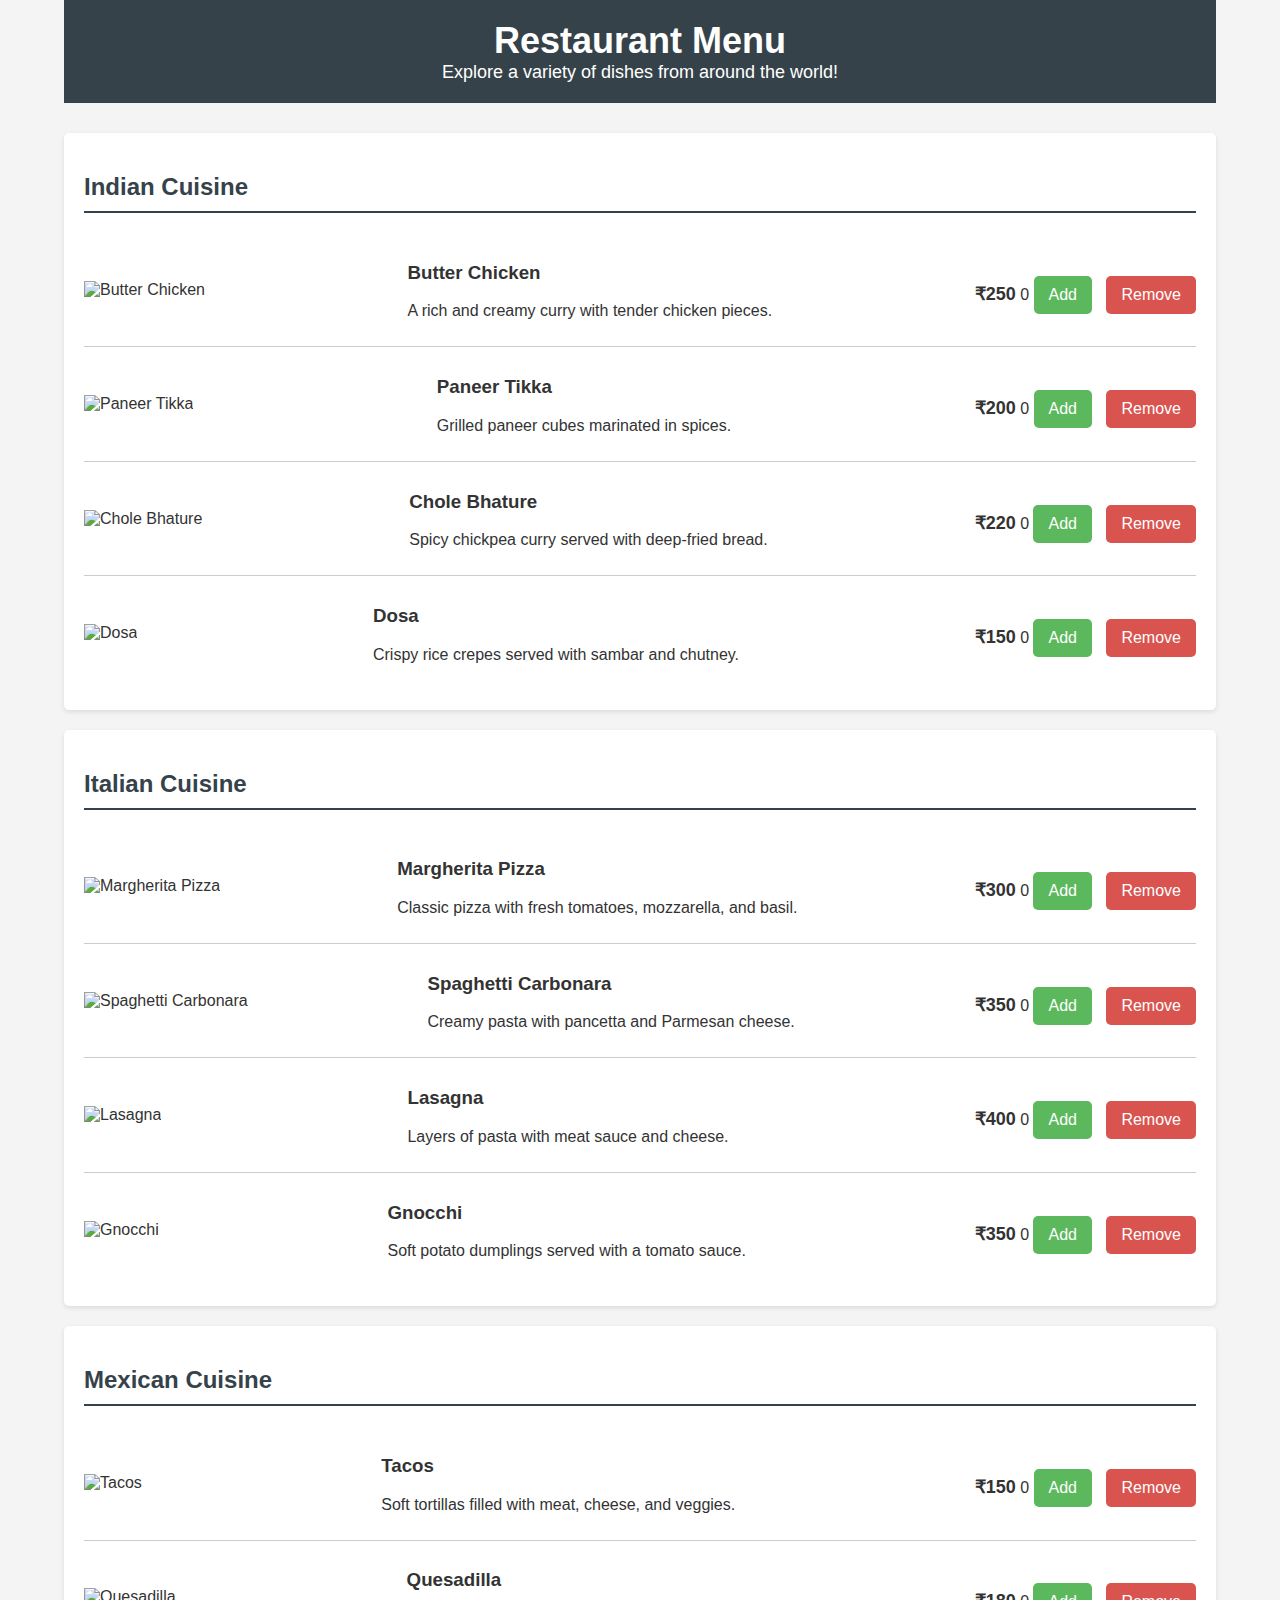
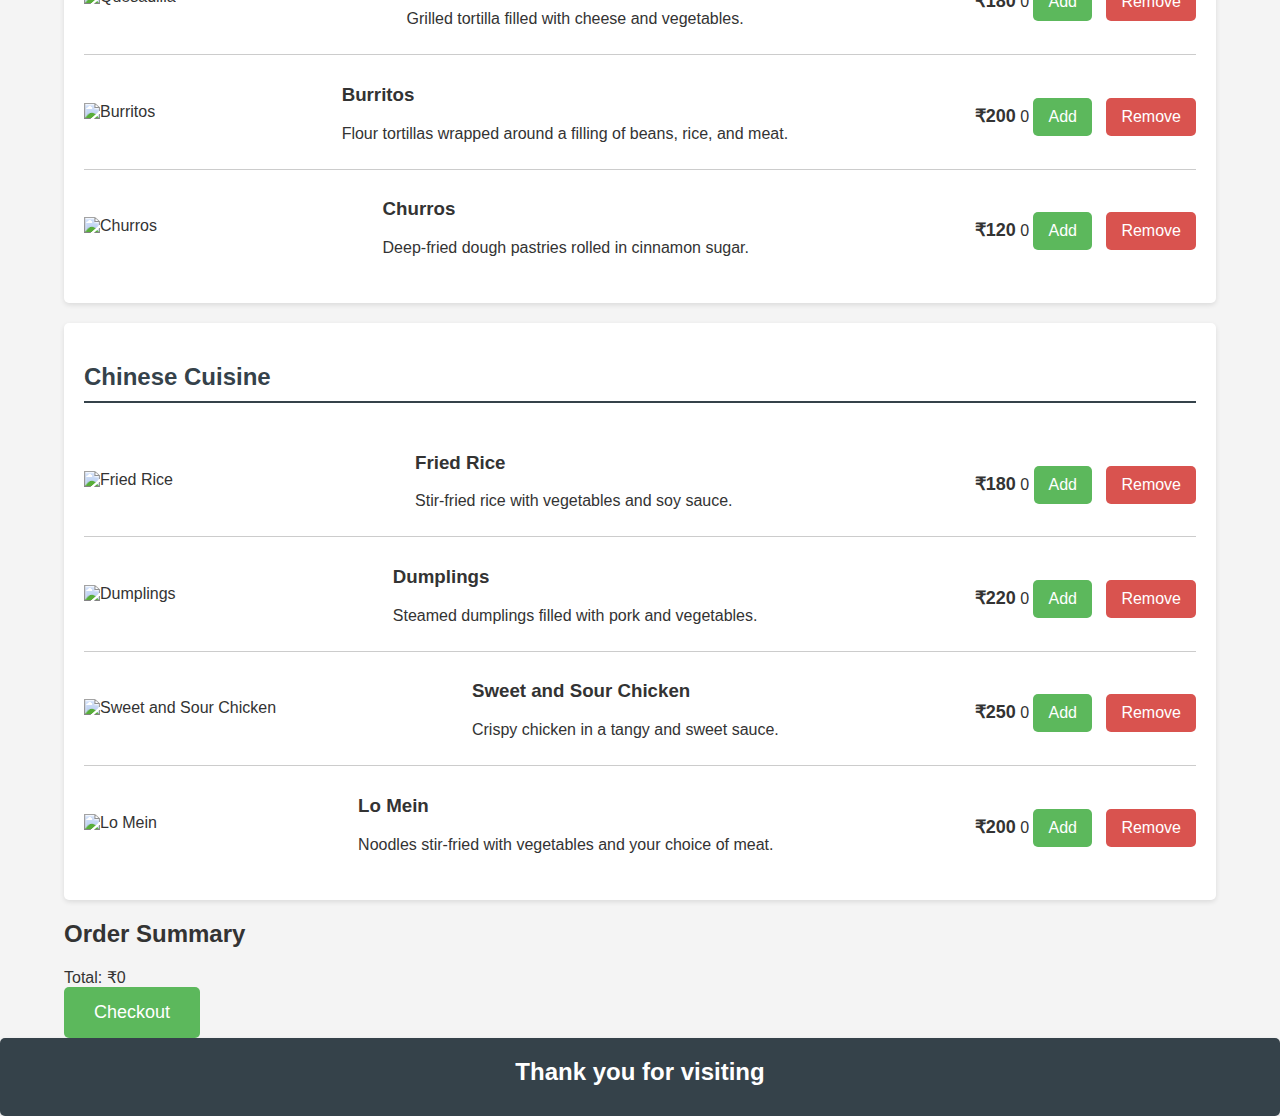
==== commit 8fbe8daf: "Update menu.html" ====
--- a/menu.html
+++ b/menu.html
@@ -10,157 +10,288 @@
     <div class="container">
         <header>
             <h1>Restaurant Menu</h1>
-            <p>Select items to add to your order</p>
+            <p>Explore a variety of dishes from around the world!</p>
         </header>
 
-        <!-- Menu Section -->
-        <section class="menu">
-
-            <!-- Italian Cuisine -->
+        <!-- Indian Cuisine -->
+        <div class="menu">
+            <h2>Indian Cuisine</h2>
+            <!-- Add more items here -->
+            <div class="menu-item">
+                <div class="menu-img">
+                    <img src="butterchicken.jpg" alt="Butter Chicken">
+                </div>
+                <div>
+                    <h3>Butter Chicken</h3>
+                    <p>A rich and creamy curry with tender chicken pieces.</p>
+                </div>
+                <div class="menu-controls">
+                    <span class="price">₹250</span>
+                    <span class="item-counter">0</span>
+                    <button class="add-btn">Add</button>
+                    <button class="remove-btn">Remove</button>
+                </div>
+            </div>
+            <div class="menu-item">
+                <div class="menu-img">
+                    <img src="paneertikka.jpg" alt="Paneer Tikka">
+                </div>
+                <div>
+                    <h3>Paneer Tikka</h3>
+                    <p>Grilled paneer cubes marinated in spices.</p>
+                </div>
+                <div class="menu-controls">
+                    <span class="price">₹200</span>
+                    <span class="item-counter">0</span>
+                    <button class="add-btn">Add</button>
+                    <button class="remove-btn">Remove</button>
+                </div>
+            </div>
+            <div class="menu-item">
+                <div class="menu-img">
+                    <img src="chole-bhature.jpg" alt="Chole Bhature">
+                </div>
+                <div>
+                    <h3>Chole Bhature</h3>
+                    <p>Spicy chickpea curry served with deep-fried bread.</p>
+                </div>
+                <div class="menu-controls">
+                    <span class="price">₹220</span>
+                    <span class="item-counter">0</span>
+                    <button class="add-btn">Add</button>
+                    <button class="remove-btn">Remove</button>
+                </div>
+            </div>
+            <div class="menu-item">
+                <div class="menu-img">
+                    <img src="dosa.jpg" alt="Dosa">
+                </div>
+                <div>
+                    <h3>Dosa</h3>
+                    <p>Crispy rice crepes served with sambar and chutney.</p>
+                </div>
+                <div class="menu-controls">
+                    <span class="price">₹150</span>
+                    <span class="item-counter">0</span>
+                    <button class="add-btn">Add</button>
+                    <button class="remove-btn">Remove</button>
+                </div>
+            </div>
+            <!-- Add more Indian menu items here -->
+        </div>
+
+        <!-- Italian Cuisine -->
+        <div class="menu">
             <h2>Italian Cuisine</h2>
-            <div class="menu-item">
-                <h3>Spaghetti Carbonara</h3>
-                <span class="price">₹240</span>
-                <button class="add-btn" onclick="addToOrder('Spaghetti Carbonara', 240)">Add to Order</button>
-                <button class="remove-btn" onclick="removeFromOrder('Spaghetti Carbonara', 240)">Remove</button>
-            </div>
-            <div class="menu-item">
-                <h3>Lasagna</h3>
-                <span class="price">₹250</span>
-                <button class="add-btn" onclick="addToOrder('Lasagna', 250)">Add to Order</button>
-                <button class="remove-btn" onclick="removeFromOrder('Lasagna', 250)">Remove</button>
-            </div>
-            <div class="menu-item">
-                <h3>Margherita Pizza</h3>
-                <span class="price">₹300</span>
-                <button class="add-btn" onclick="addToOrder('Margherita Pizza', 300)">Add to Order</button>
-                <button class="remove-btn" onclick="removeFromOrder('Margherita Pizza', 300)">Remove</button>
-            </div>
-            <div class="menu-item">
-                <h3>Pasta Alfredo</h3>
-                <span class="price">₹220</span>
-                <button class="add-btn" onclick="addToOrder('Pasta Alfredo', 220)">Add to Order</button>
-                <button class="remove-btn" onclick="removeFromOrder('Pasta Alfredo', 220)">Remove</button>
-            </div>
-
-            <!-- Indian Cuisine -->
-            <h2>Indian Cuisine</h2>
-            <div class="menu-item">
-                <h3>Butter Chicken</h3>
-                <span class="price">₹350</span>
-                <button class="add-btn" onclick="addToOrder('Butter Chicken', 350)">Add to Order</button>
-                <button class="remove-btn" onclick="removeFromOrder('Butter Chicken', 350)">Remove</button>
-            </div>
-            <div class="menu-item">
-                <h3>Paneer Tikka</h3>
-                <span class="price">₹200</span>
-                <button class="add-btn" onclick="addToOrder('Paneer Tikka', 200)">Add to Order</button>
-                <button class="remove-btn" onclick="removeFromOrder('Paneer Tikka', 200)">Remove</button>
-            </div>
-            <div class="menu-item">
-                <h3>Chole Bhature</h3>
-                <span class="price">₹150</span>
-                <button class="add-btn" onclick="addToOrder('Chole Bhature', 150)">Add to Order</button>
-                <button class="remove-btn" onclick="removeFromOrder('Chole Bhature', 150)">Remove</button>
-            </div>
-            <div class="menu-item">
-                <h3>Biryani</h3>
-                <span class="price">₹300</span>
-                <button class="add-btn" onclick="addToOrder('Biryani', 300)">Add to Order</button>
-                <button class="remove-btn" onclick="removeFromOrder('Biryani', 300)">Remove</button>
-            </div>
-
-            <!-- Mexican Cuisine -->
+            <!-- Add more items here -->
+            <div class="menu-item">
+                <div class="menu-img">
+                    <img src="margerita.jpeg" alt="Margherita Pizza">
+                </div>
+                <div>
+                    <h3>Margherita Pizza</h3>
+                    <p>Classic pizza with fresh tomatoes, mozzarella, and basil.</p>
+                </div>
+                <div class="menu-controls">
+                    <span class="price">₹300</span>
+                    <span class="item-counter">0</span>
+                    <button class="add-btn">Add</button>
+                    <button class="remove-btn">Remove</button>
+                </div>
+            </div>
+            <div class="menu-item">
+                <div class="menu-img">
+                    <img src="spaghetti.jpg" alt="Spaghetti Carbonara">
+                </div>
+                <div>
+                    <h3>Spaghetti Carbonara</h3>
+                    <p>Creamy pasta with pancetta and Parmesan cheese.</p>
+                </div>
+                <div class="menu-controls">
+                    <span class="price">₹350</span>
+                    <span class="item-counter">0</span>
+                    <button class="add-btn">Add</button>
+                    <button class="remove-btn">Remove</button>
+                </div>
+            </div>
+            <div class="menu-item">
+                <div class="menu-img">
+                    <img src="lasagna.jpg" alt="Lasagna">
+                </div>
+                <div>
+                    <h3>Lasagna</h3>
+                    <p>Layers of pasta with meat sauce and cheese.</p>
+                </div>
+                <div class="menu-controls">
+                    <span class="price">₹400</span>
+                    <span class="item-counter">0</span>
+                    <button class="add-btn">Add</button>
+                    <button class="remove-btn">Remove</button>
+                </div>
+            </div>
+            <div class="menu-item">
+                <div class="menu-img">
+                    <img src="gnocchi.jpg" alt="Gnocchi">
+                </div>
+                <div>
+                    <h3>Gnocchi</h3>
+                    <p>Soft potato dumplings served with a tomato sauce.</p>
+                </div>
+                <div class="menu-controls">
+                    <span class="price">₹350</span>
+                    <span class="item-counter">0</span>
+                    <button class="add-btn">Add</button>
+                    <button class="remove-btn">Remove</button>
+                </div>
+            </div>
+            <!-- Add more Italian menu items here -->
+        </div>
+
+        <!-- Mexican Cuisine -->
+        <div class="menu">
             <h2>Mexican Cuisine</h2>
-            <div class="menu-item">
-                <h3>Tacos</h3>
-                <span class="price">₹150</span>
-                <button class="add-btn" onclick="addToOrder('Tacos', 150)">Add to Order</button>
-                <button class="remove-btn" onclick="removeFromOrder('Tacos', 150)">Remove</button>
-            </div>
-            <div class="menu-item">
-                <h3>Burritos</h3>
-                <span class="price">₹180</span>
-                <button class="add-btn" onclick="addToOrder('Burritos', 180)">Add to Order</button>
-                <button class="remove-btn" onclick="removeFromOrder('Burritos', 180)">Remove</button>
-            </div>
-            <div class="menu-item">
-                <h3>Quesadilla</h3>
-                <span class="price">₹200</span>
-                <button class="add-btn" onclick="addToOrder('Quesadilla', 200)">Add to Order</button>
-                <button class="remove-btn" onclick="removeFromOrder('Quesadilla', 200)">Remove</button>
-            </div>
-            <div class="menu-item">
-                <h3>Nachos</h3>
-                <span class="price">₹120</span>
-                <button class="add-btn" onclick="addToOrder('Nachos', 120)">Add to Order</button>
-                <button class="remove-btn" onclick="removeFromOrder('Nachos', 120)">Remove</button>
-            </div>
-
-            <!-- Chinese Cuisine -->
+            <!-- Add more items here -->
+            <div class="menu-item">
+                <div class="menu-img">
+                    <img src="tacos.jpg" alt="Tacos">
+                </div>
+                <div>
+                    <h3>Tacos</h3>
+                    <p>Soft tortillas filled with meat, cheese, and veggies.</p>
+                </div>
+                <div class="menu-controls">
+                    <span class="price">₹150</span>
+                    <span class="item-counter">0</span>
+                    <button class="add-btn">Add</button>
+                    <button class="remove-btn">Remove</button>
+                </div>
+            </div>
+            <div class="menu-item">
+                <div class="menu-img">
+                    <img src="quesadilla.jpg" alt="Quesadilla">
+                </div>
+                <div>
+                    <h3>Quesadilla</h3>
+                    <p>Grilled tortilla filled with cheese and vegetables.</p>
+                </div>
+                <div class="menu-controls">
+                    <span class="price">₹180</span>
+                    <span class="item-counter">0</span>
+                    <button class="add-btn">Add</button>
+                    <button class="remove-btn">Remove</button>
+                </div>
+            </div>
+            <div class="menu-item">
+                <div class="menu-img">
+                    <img src="burritos.jpg" alt="Burritos">
+                </div>
+                <div>
+                    <h3>Burritos</h3>
+                    <p>Flour tortillas wrapped around a filling of beans, rice, and meat.</p>
+                </div>
+                <div class="menu-controls">
+                    <span class="price">₹200</span>
+                    <span class="item-counter">0</span>
+                    <button class="add-btn">Add</button>
+                    <button class="remove-btn">Remove</button>
+                </div>
+            </div>
+            <div class="menu-item">
+                <div class="menu-img">
+                    <img src="churros.jpg" alt="Churros">
+                </div>
+                <div>
+                    <h3>Churros</h3>
+                    <p>Deep-fried dough pastries rolled in cinnamon sugar.</p>
+                </div>
+                <div class="menu-controls">
+                    <span class="price">₹120</span>
+                    <span class="item-counter">0</span>
+                    <button class="add-btn">Add</button>
+                    <button class="remove-btn">Remove</button>
+                </div>
+            </div>
+            <!-- Add more Mexican menu items here -->
+        </div>
+
+        <!-- Chinese Cuisine -->
+        <div class="menu">
             <h2>Chinese Cuisine</h2>
-            <div class="menu-item">
-                <h3>Spring Rolls</h3>
-                <span class="price">₹150</span>
-                <button class="add-btn" onclick="addToOrder('Spring Rolls', 150)">Add to Order</button>
-                <button class="remove-btn" onclick="removeFromOrder('Spring Rolls', 150)">Remove</button>
-            </div>
-            <div class="menu-item">
-                <h3>Fried Rice</h3>
-                <span class="price">₹180</span>
-                <button class="add-btn" onclick="addToOrder('Fried Rice', 180)">Add to Order</button>
-                <button class="remove-btn" onclick="removeFromOrder('Fried Rice', 180)">Remove</button>
-            </div>
-            <div class="menu-item">
-                <h3>Chow Mein</h3>
-                <span class="price">₹170</span>
-                <button class="add-btn" onclick="addToOrder('Chow Mein', 170)">Add to Order</button>
-                <button class="remove-btn" onclick="removeFromOrder('Chow Mein', 170)">Remove</button>
-            </div>
-            <div class="menu-item">
-                <h3>Manchurian</h3>
-                <span class="price">₹200</span>
-                <button class="add-btn" onclick="addToOrder('Manchurian', 200)">Add to Order</button>
-                <button class="remove-btn" onclick="removeFromOrder('Manchurian', 200)">Remove</button>
-            </div>
-
-            <!-- American Cuisine -->
-            <h2>American Cuisine</h2>
-            <div class="menu-item">
-                <h3>Burger</h3>
-                <span class="price">₹120</span>
-                <button class="add-btn" onclick="addToOrder('Burger', 120)">Add to Order</button>
-                <button class="remove-btn" onclick="removeFromOrder('Burger', 120)">Remove</button>
-            </div>
-            <div class="menu-item">
-                <h3>Hot Dog</h3>
-                <span class="price">₹130</span>
-                <button class="add-btn" onclick="addToOrder('Hot Dog', 130)">Add to Order</button>
-                <button class="remove-btn" onclick="removeFromOrder('Hot Dog', 130)">Remove</button>
-            </div>
-            <div class="menu-item">
-                <h3>BBQ Ribs</h3>
-                <span class="price">₹350</span>
-                <button class="add-btn" onclick="addToOrder('BBQ Ribs', 350)">Add to Order</button>
-                <button class="remove-btn" onclick="removeFromOrder('BBQ Ribs', 350)">Remove</button>
-            </div>
-            <div class="menu-item">
-                <h3>Apple Pie</h3>
-                <span class="price">₹400</span>
-                <button class="add-btn" onclick="addToOrder('Apple Pie', 400)">Add to Order</button>
-                <button class="remove-btn" onclick="removeFromOrder('Apple Pie', 400)">Remove</button>
-            </div>
-
-        </section>
-
-        <!-- Order Summary -->
-        <footer>
-            <h2>Your Order</h2>
+            <!-- Add more items here -->
+            <div class="menu-item">
+                <div class="menu-img">
+                    <img src="frice.jpg" alt="Fried Rice">
+                </div>
+                <div>
+                    <h3>Fried Rice</h3>
+                    <p>Stir-fried rice with vegetables and soy sauce.</p>
+                </div>
+                <div class="menu-controls">
+                    <span class="price">₹180</span>
+                    <span class="item-counter">0</span>
+                    <button class="add-btn">Add</button>
+                    <button class="remove-btn">Remove</button>
+                </div>
+            </div>
+            <div class="menu-item">
+                <div class="menu-img">
+                    <img src="dumplings.jpg" alt="Dumplings">
+                </div>
+                <div>
+                    <h3>Dumplings</h3>
+                    <p>Steamed dumplings filled with pork and vegetables.</p>
+                </div>
+                <div class="menu-controls">
+                    <span class="price">₹220</span>
+                    <span class="item-counter">0</span>
+                    <button class="add-btn">Add</button>
+                    <button class="remove-btn">Remove</button>
+                </div>
+            </div>
+            <div class="menu-item">
+                <div class="menu-img">
+                    <img src="sweet.jpg" alt="Sweet and Sour Chicken">
+                </div>
+                <div>
+                    <h3>Sweet and Sour Chicken</h3>
+                    <p>Crispy chicken in a tangy and sweet sauce.</p>
+                </div>
+                <div class="menu-controls">
+                    <span class="price">₹250</span>
+                    <span class="item-counter">0</span>
+                    <button class="add-btn">Add</button>
+                    <button class="remove-btn">Remove</button>
+                </div>
+            </div>
+            <div class="menu-item">
+                <div class="menu-img">
+                    <img src="lomein.jpg" alt="Lo Mein">
+                </div>
+                <div>
+                    <h3>Lo Mein</h3>
+                    <p>Noodles stir-fried with vegetables and your choice of meat.</p>
+                </div>
+                <div class="menu-controls">
+                    <span class="price">₹200</span>
+                    <span class="item-counter">0</span>
+                    <button class="add-btn">Add</button>
+                    <button class="remove-btn">Remove</button>
+                </div>
+            </div>
+            <!-- Add more Chinese menu items here -->
+        </div>
+
+        <div id="order-summary">
+            <h2>Order Summary</h2>
             <div id="order-list"></div>
-            <h3>Total: ₹<span id="total-amount">0</span></h3>
-            <button id="checkout-btn" onclick="checkout()">Checkout</button>
-        </footer>
+            <div id="total-amount">Total: ₹0</div>
+            <button id="checkout-btn">Checkout</button>
+        </div>
     </div>
+
+    <footer>
+        <h2>Thank you for visiting</h2>
+    </footer>
 
     <script src="Menu.js"></script>
 </body>
--- a/styles.css
+++ b/styles.css
@@ -1,46 +1,50 @@
-/* General styles */
 body {
     font-family: Arial, sans-serif;
+    background-color: #f4f4f4;
+    color: #333;
     margin: 0;
     padding: 0;
-    background-color: #f2f2f2; /* Light grey background */
-    color: #333;
 }
 
 .container {
     width: 90%;
     max-width: 1200px;
-    margin: 0 auto;
-    padding: 20px;
+    margin: auto;
+    overflow: hidden;
+    padding: 0 15px;
 }
 
 header {
+    background: #35424a;
+    color: #ffffff;
+    padding: 20px 0;
     text-align: center;
-    margin-bottom: 40px;
+    margin-bottom: 30px;
 }
 
-h1 {
-    font-size: 2.5em;
-    color: #333;
-    margin-bottom: 10px;
+header h1 {
+    margin: 0;
+    font-size: 36px;
 }
 
-p {
-    font-size: 1.2em;
-    color: #777;
+header p {
+    margin: 0;
+    font-size: 18px;
 }
 
-/* Menu Section Styles */
 .menu {
-    margin-bottom: 40px;
+    background: #ffffff;
+    padding: 20px;
+    margin-bottom: 20px;
+    border-radius: 5px;
+    box-shadow: 0 2px 5px rgba(0, 0, 0, 0.1);
 }
 
 .menu h2 {
-    font-size: 2em;
-    color: #444;
-    border-bottom: 2px solid #ccc;
+    border-bottom: 2px solid #35424a;
     padding-bottom: 10px;
     margin-bottom: 20px;
+    color: #35424a;
 }
 
 .menu-item {
@@ -49,86 +53,137 @@
     align-items: center;
     padding: 10px 0;
     border-bottom: 1px solid #ccc;
+    flex-wrap: wrap;
 }
 
-.menu-item h3 {
-    font-size: 1.5em;
-    color: #555;
-    margin: 0;
+.menu-item:last-child {
+    border-bottom: none;
 }
 
 .price {
-    font-size: 1.5em;
-    color: #333;
-    margin-right: 20px;
+    font-size: 18px;
+    font-weight: bold;
+}
+
+.add-btn, .remove-btn {
+    padding: 10px 15px;
+    border: none;
+    border-radius: 5px;
+    font-size: 16px;
+    cursor: pointer;
+    transition: background 0.3s ease;
+    margin-top: 10px;
 }
 
 .add-btn {
-    background-color: #28a745;
+    background-color: #5cb85c;
     color: #fff;
-    border: none;
-    padding: 10px 15px;
-    cursor: pointer;
-    font-size: 1em;
-    border-radius: 5px;
-    transition: background-color 0.3s ease;
+    margin-right: 10px;
 }
 
 .add-btn:hover {
-    background-color: #218838;
+    background-color: #4cae4c;
 }
 
-/* Footer/Order Summary Styles */
-footer {
-    border-top: 2px solid #ccc;
-    padding-top: 20px;
+.remove-btn {
+    background-color: #d9534f;
+    color: #fff;
 }
 
-footer h2 {
-    font-size: 2em;
-    color: #444;
-    margin-bottom: 10px;
+.remove-btn:hover {
+    background-color: #c9302c;
+}
+
+footer {
+    background: #35424a;
+    color: #ffffff;
+    text-align: center;
+    padding: 20px 0;
+    border-radius: 5px;
+    box-shadow: 0 2px 5px rgba(0, 0, 0, 0.1);
+}
+
+footer h2, footer h3 {
+    margin: 0 0 10px;
 }
 
 #order-list {
+    text-align: left;
     margin-bottom: 20px;
-    font-size: 1.2em;
-}
-
-#total-amount {
-    font-size: 1.5em;
-    color: #333;
 }
 
 #checkout-btn {
-    background-color: #007bff;
+    background-color: #5cb85c;
     color: #fff;
     border: none;
-    padding: 10px 20px;
+    padding: 15px 30px;
+    border-radius: 5px;
+    font-size: 18px;
     cursor: pointer;
-    font-size: 1em;
-    border-radius: 5px;
-    transition: background-color 0.3s ease;
+    transition: background 0.3s ease;
 }
 
 #checkout-btn:hover {
-    background-color: #0056b3;
+    background-color: #4cae4c;
 }
 
 /* Responsive Design */
 @media (max-width: 768px) {
+    header h1 {
+        font-size: 28px;
+    }
+
+    header p {
+        font-size: 16px;
+    }
+
     .menu-item {
         flex-direction: column;
         align-items: flex-start;
     }
 
+    .menu-item h3 {
+        font-size: 18px;
+    }
+
     .price {
-        margin-right: 0;
         margin-bottom: 10px;
     }
 
-    .add-btn {
+    .add-btn, .remove-btn {
         width: 100%;
-        text-align: center;
+        margin-top: 5px;
+    }
+
+    #checkout-btn {
+        width: 100%;
+        padding: 10px 0;
+        font-size: 16px;
     }
 }
+
+@media (max-width: 480px) {
+    header h1 {
+        font-size: 24px;
+    }
+
+    header p {
+        font-size: 14px;
+    }
+
+    .menu {
+        padding: 15px;
+    }
+
+    .menu h2 {
+        font-size: 20px;
+    }
+
+    .menu-item h3 {
+        font-size: 16px;
+    }
+
+    .price {
+        font-size: 16px;
+    }
+}
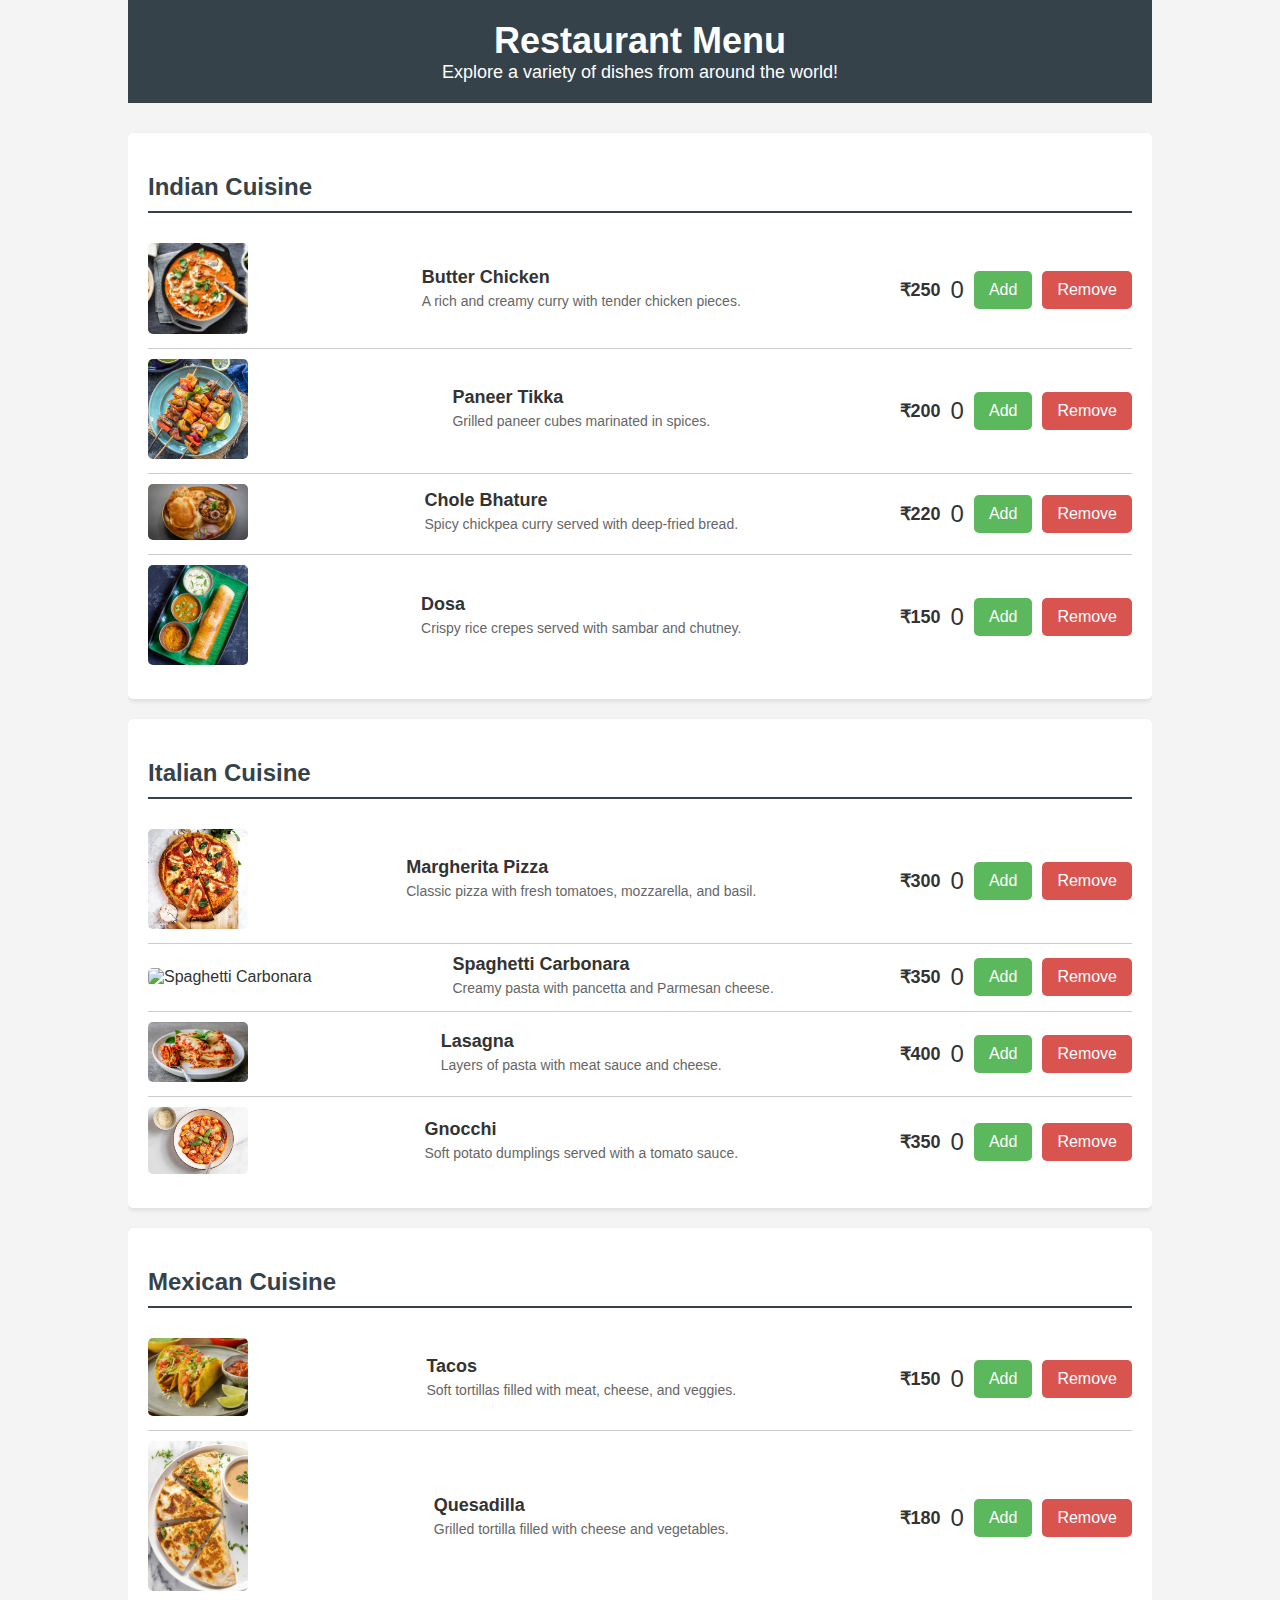
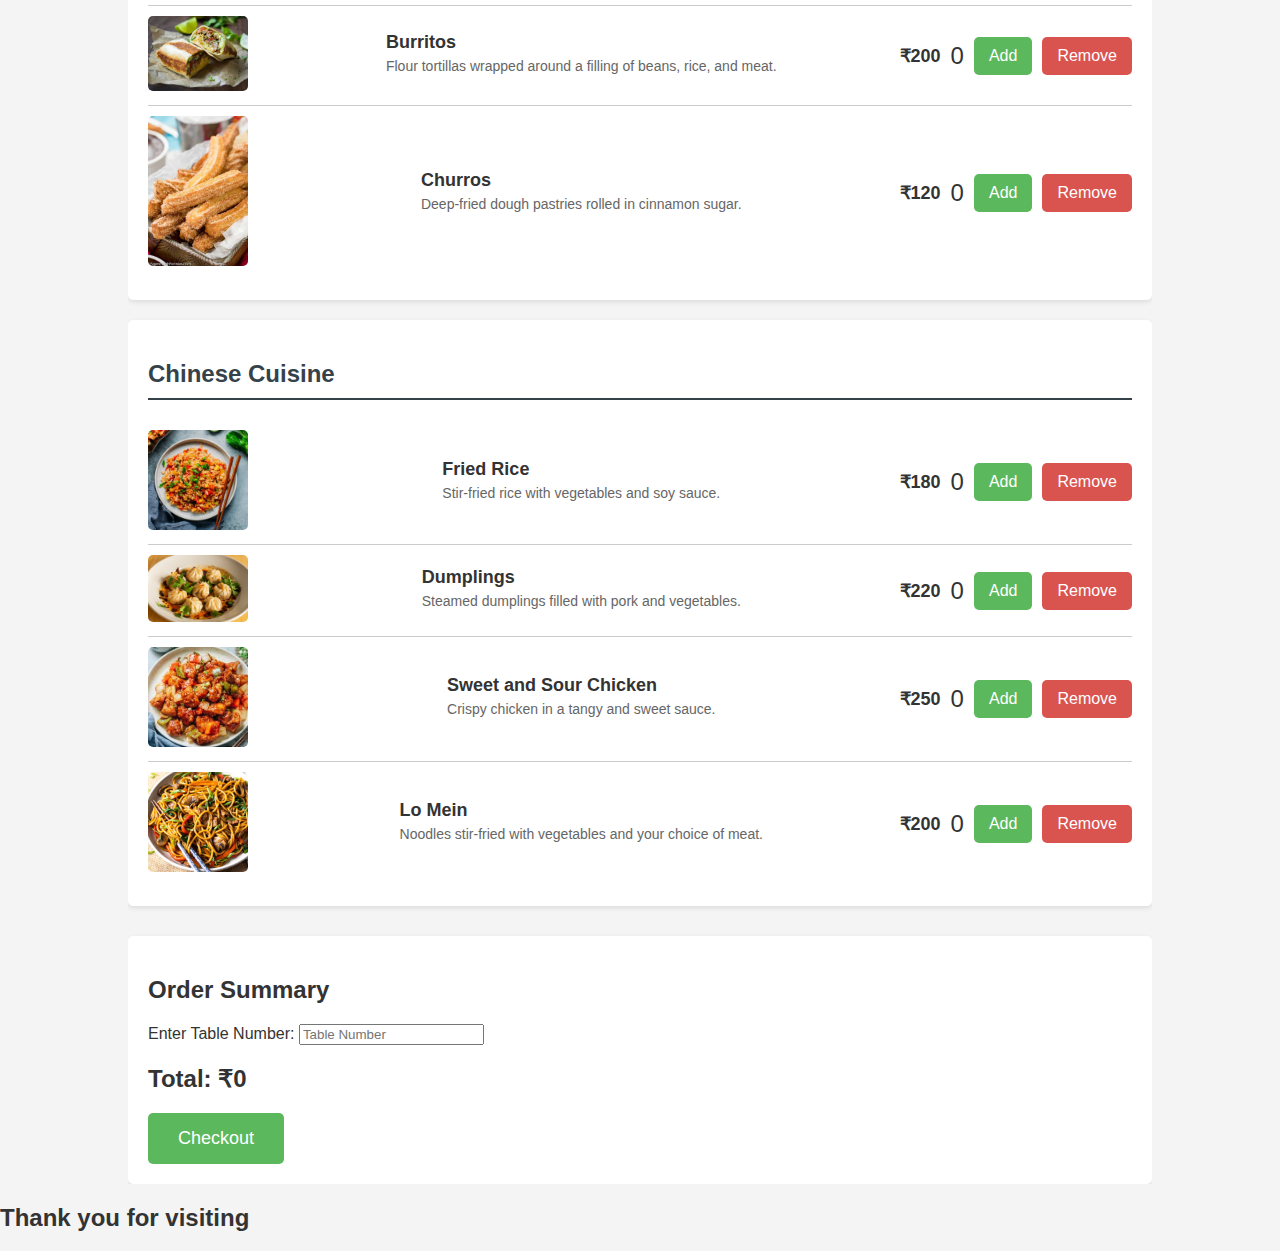
==== commit 3d18143d: "Update menu.html" ====
--- a/menu.html
+++ b/menu.html
@@ -283,6 +283,8 @@
 
         <div id="order-summary">
             <h2>Order Summary</h2>
+            <label for="table-number">Enter Table Number:</label>
+            <input type="number" id="table-number" placeholder="Table Number" min="1">
             <div id="order-list"></div>
             <div id="total-amount">Total: ₹0</div>
             <button id="checkout-btn">Checkout</button>
--- a/styles.css
+++ b/styles.css
@@ -7,11 +7,9 @@
 }
 
 .container {
-    width: 90%;
-    max-width: 1200px;
+    width: 80%;
     margin: auto;
     overflow: hidden;
-    padding: 0 15px;
 }
 
 header {
@@ -53,16 +51,48 @@
     align-items: center;
     padding: 10px 0;
     border-bottom: 1px solid #ccc;
-    flex-wrap: wrap;
+    text-align: justify; /* Ensure text justification */
 }
 
 .menu-item:last-child {
     border-bottom: none;
 }
 
+.menu-img img {
+    width: 100px;
+    border-radius: 5px;
+    margin-right: 15px; /* Space between image and text */
+}
+
+.menu-item-content {
+    flex: 1; /* Allow text to take available space */
+}
+
+.menu-item h3 {
+    margin: 0;
+    font-size: 18px;
+}
+
+.menu-item p {
+    margin: 5px 0;
+    font-size: 14px;
+    color: #666;
+}
+
+.menu-controls {
+    display: flex;
+    align-items: center;
+}
+
 .price {
     font-size: 18px;
     font-weight: bold;
+    margin-right: 10px;
+}
+
+.item-counter {
+    font-size: 24px; /* Increased font size for the counter */
+    margin-right: 10px;
 }
 
 .add-btn, .remove-btn {
@@ -72,7 +102,6 @@
     font-size: 16px;
     cursor: pointer;
     transition: background 0.3s ease;
-    margin-top: 10px;
 }
 
 .add-btn {
@@ -94,21 +123,31 @@
     background-color: #c9302c;
 }
 
-footer {
-    background: #35424a;
-    color: #ffffff;
-    text-align: center;
-    padding: 20px 0;
+#order-summary {
+    background: #ffffff;
+    padding: 20px;
     border-radius: 5px;
     box-shadow: 0 2px 5px rgba(0, 0, 0, 0.1);
-}
-
-footer h2, footer h3 {
-    margin: 0 0 10px;
+    margin-top: 30px;
 }
 
 #order-list {
     text-align: left;
+    margin-bottom: 20px;
+    font-size: 18px;
+}
+
+.order-item {
+    margin-bottom: 10px;
+}
+
+.order-item-count {
+    font-weight: bold;
+}
+
+#total-amount {
+    font-size: 24px;
+    font-weight: bold;
     margin-bottom: 20px;
 }
 
@@ -129,61 +168,22 @@
 
 /* Responsive Design */
 @media (max-width: 768px) {
-    header h1 {
-        font-size: 28px;
-    }
-
-    header p {
-        font-size: 16px;
-    }
-
     .menu-item {
         flex-direction: column;
         align-items: flex-start;
     }
 
-    .menu-item h3 {
-        font-size: 18px;
-    }
-
-    .price {
+    .menu-img img {
+        width: 80px;
         margin-bottom: 10px;
     }
 
-    .add-btn, .remove-btn {
-        width: 100%;
-        margin-top: 5px;
+    .menu-controls {
+        flex-direction: column;
+        align-items: flex-start;
     }
 
-    #checkout-btn {
-        width: 100%;
-        padding: 10px 0;
-        font-size: 16px;
+    .item-counter {
+        margin-bottom: 10px;
     }
 }
-
-@media (max-width: 480px) {
-    header h1 {
-        font-size: 24px;
-    }
-
-    header p {
-        font-size: 14px;
-    }
-
-    .menu {
-        padding: 15px;
-    }
-
-    .menu h2 {
-        font-size: 20px;
-    }
-
-    .menu-item h3 {
-        font-size: 16px;
-    }
-
-    .price {
-        font-size: 16px;
-    }
-}
